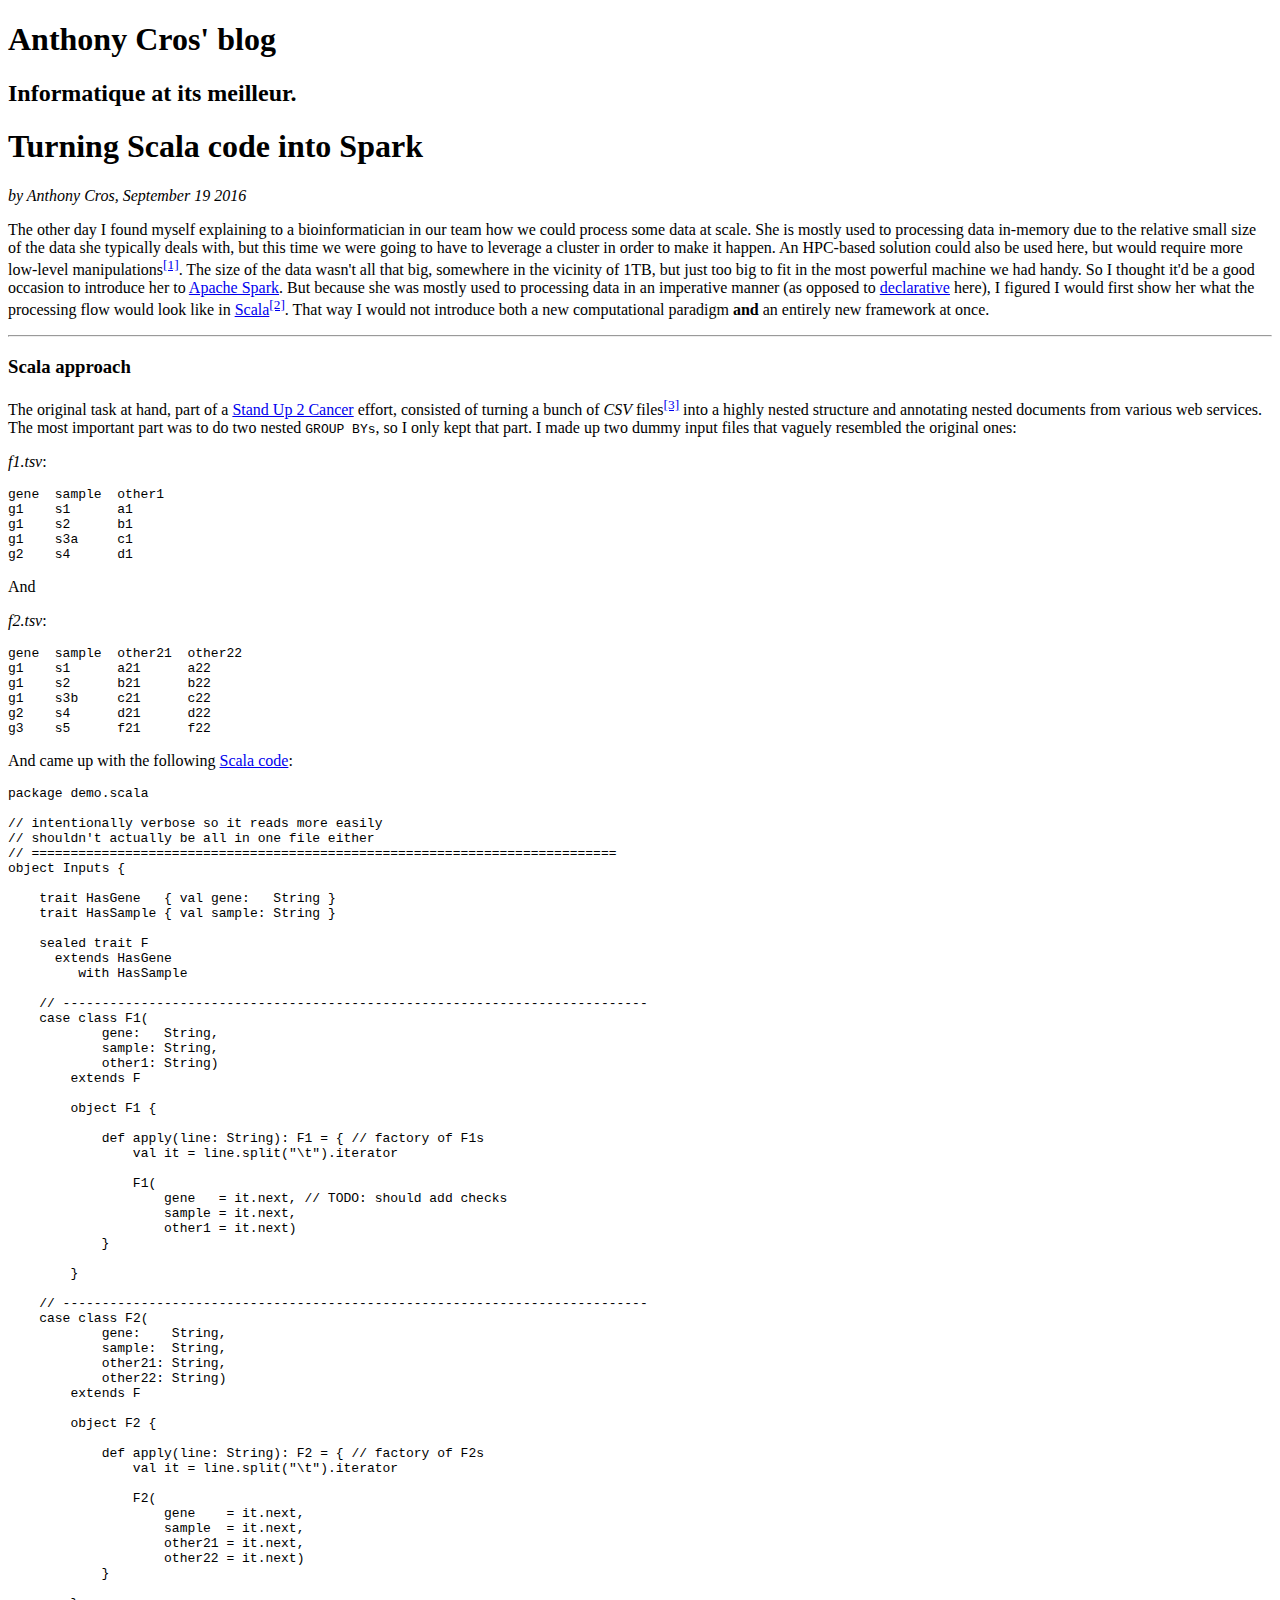
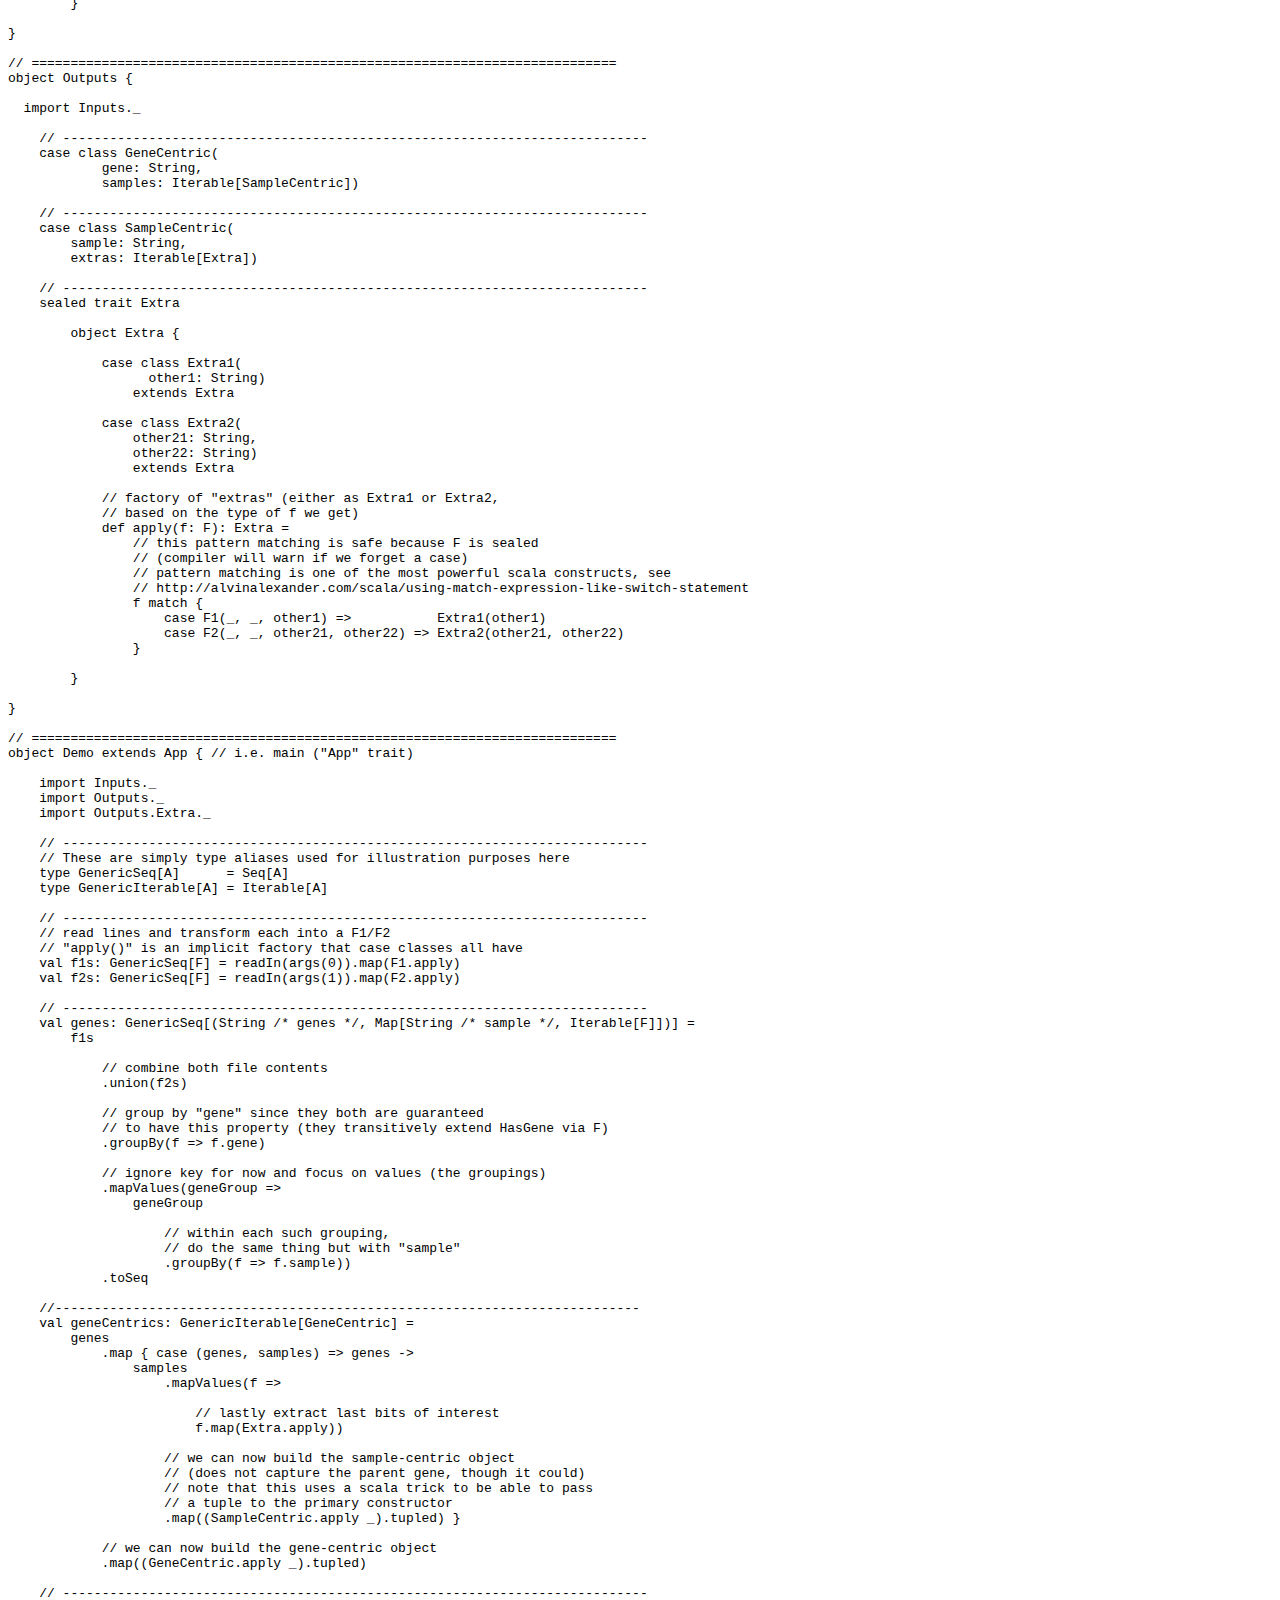
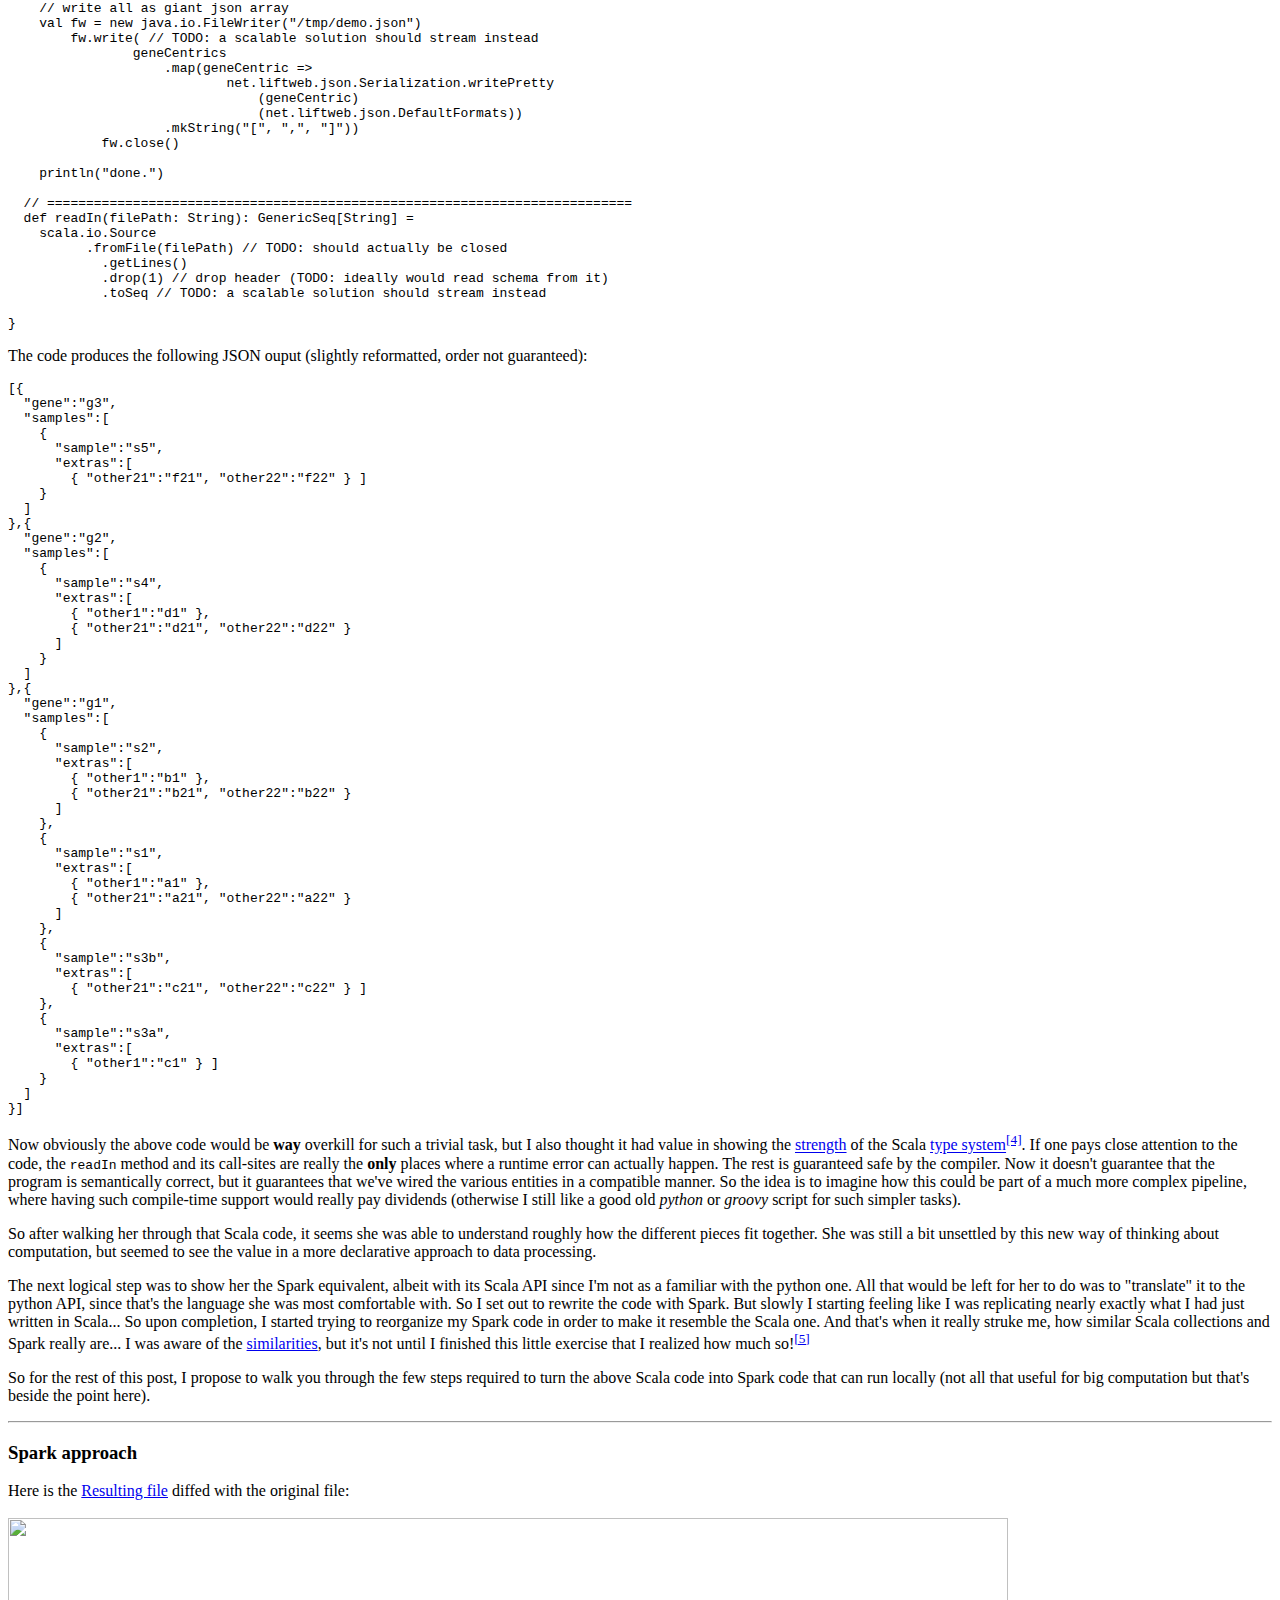
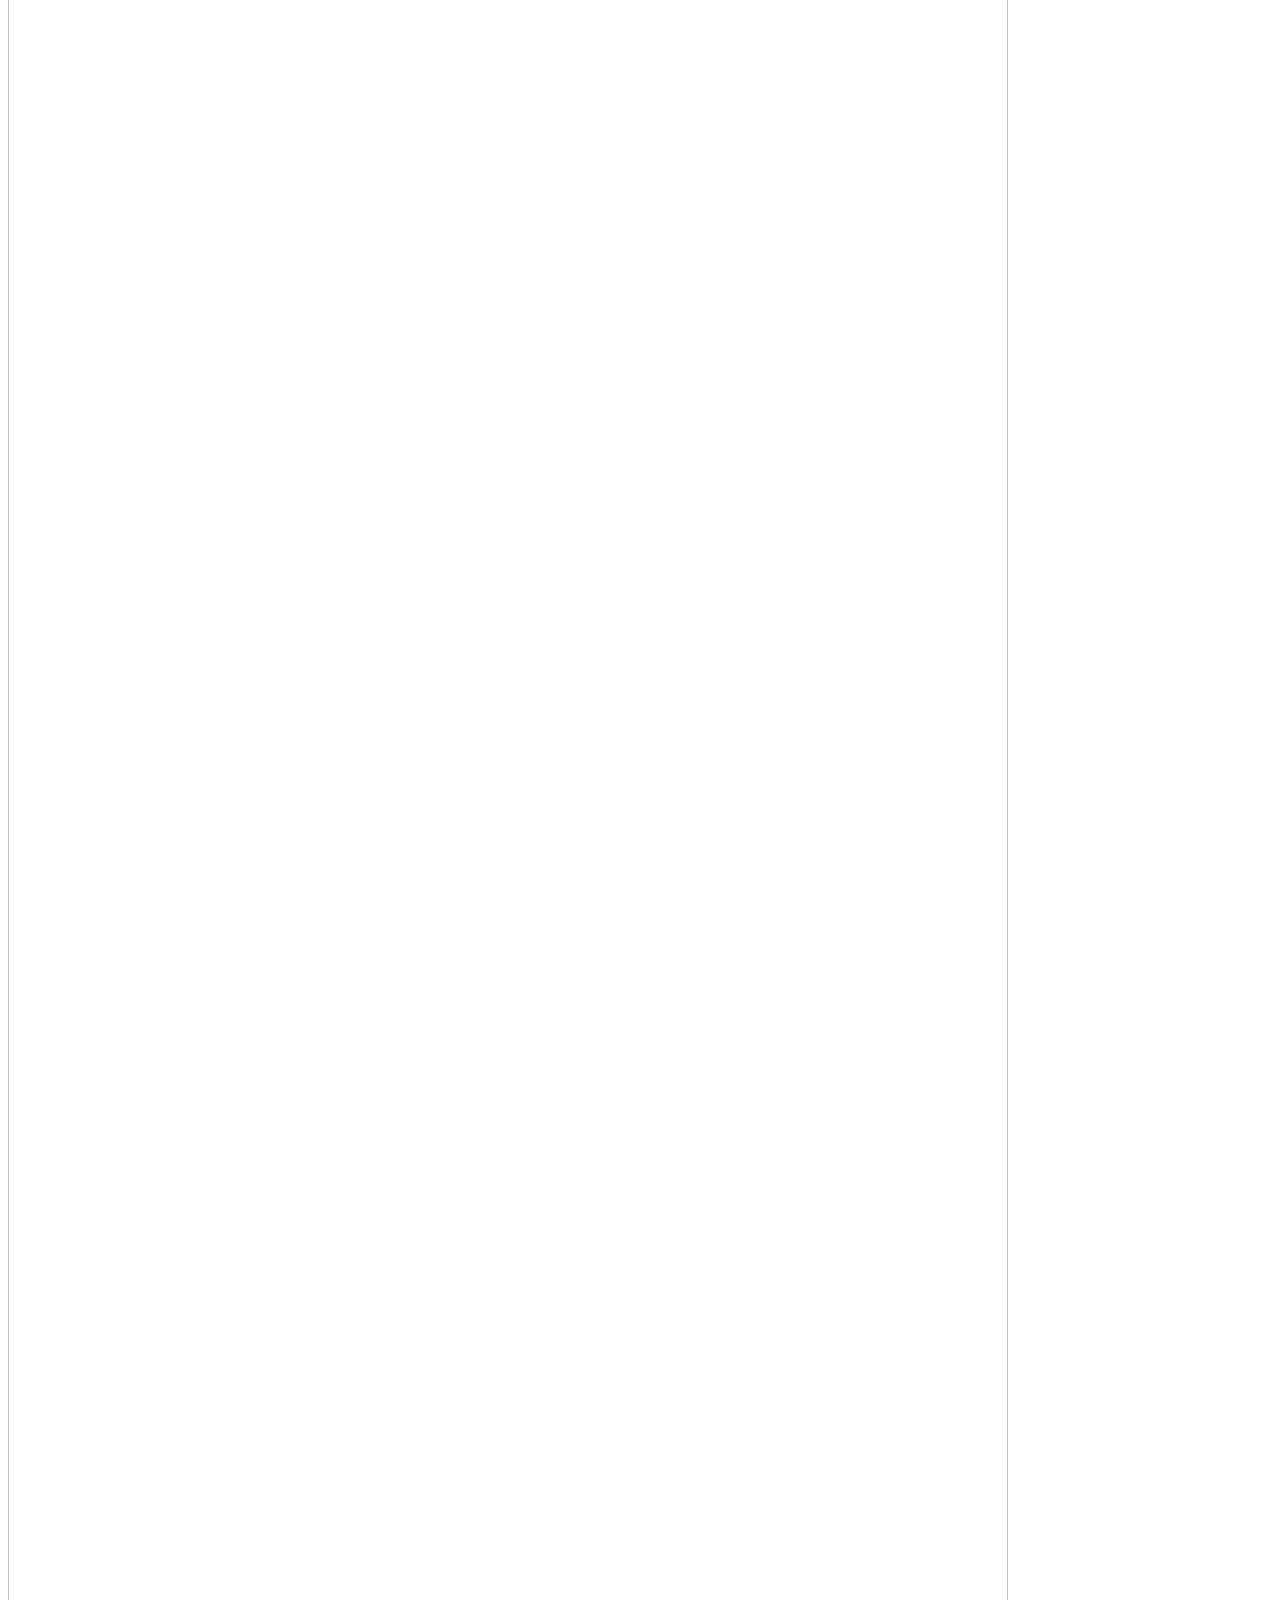
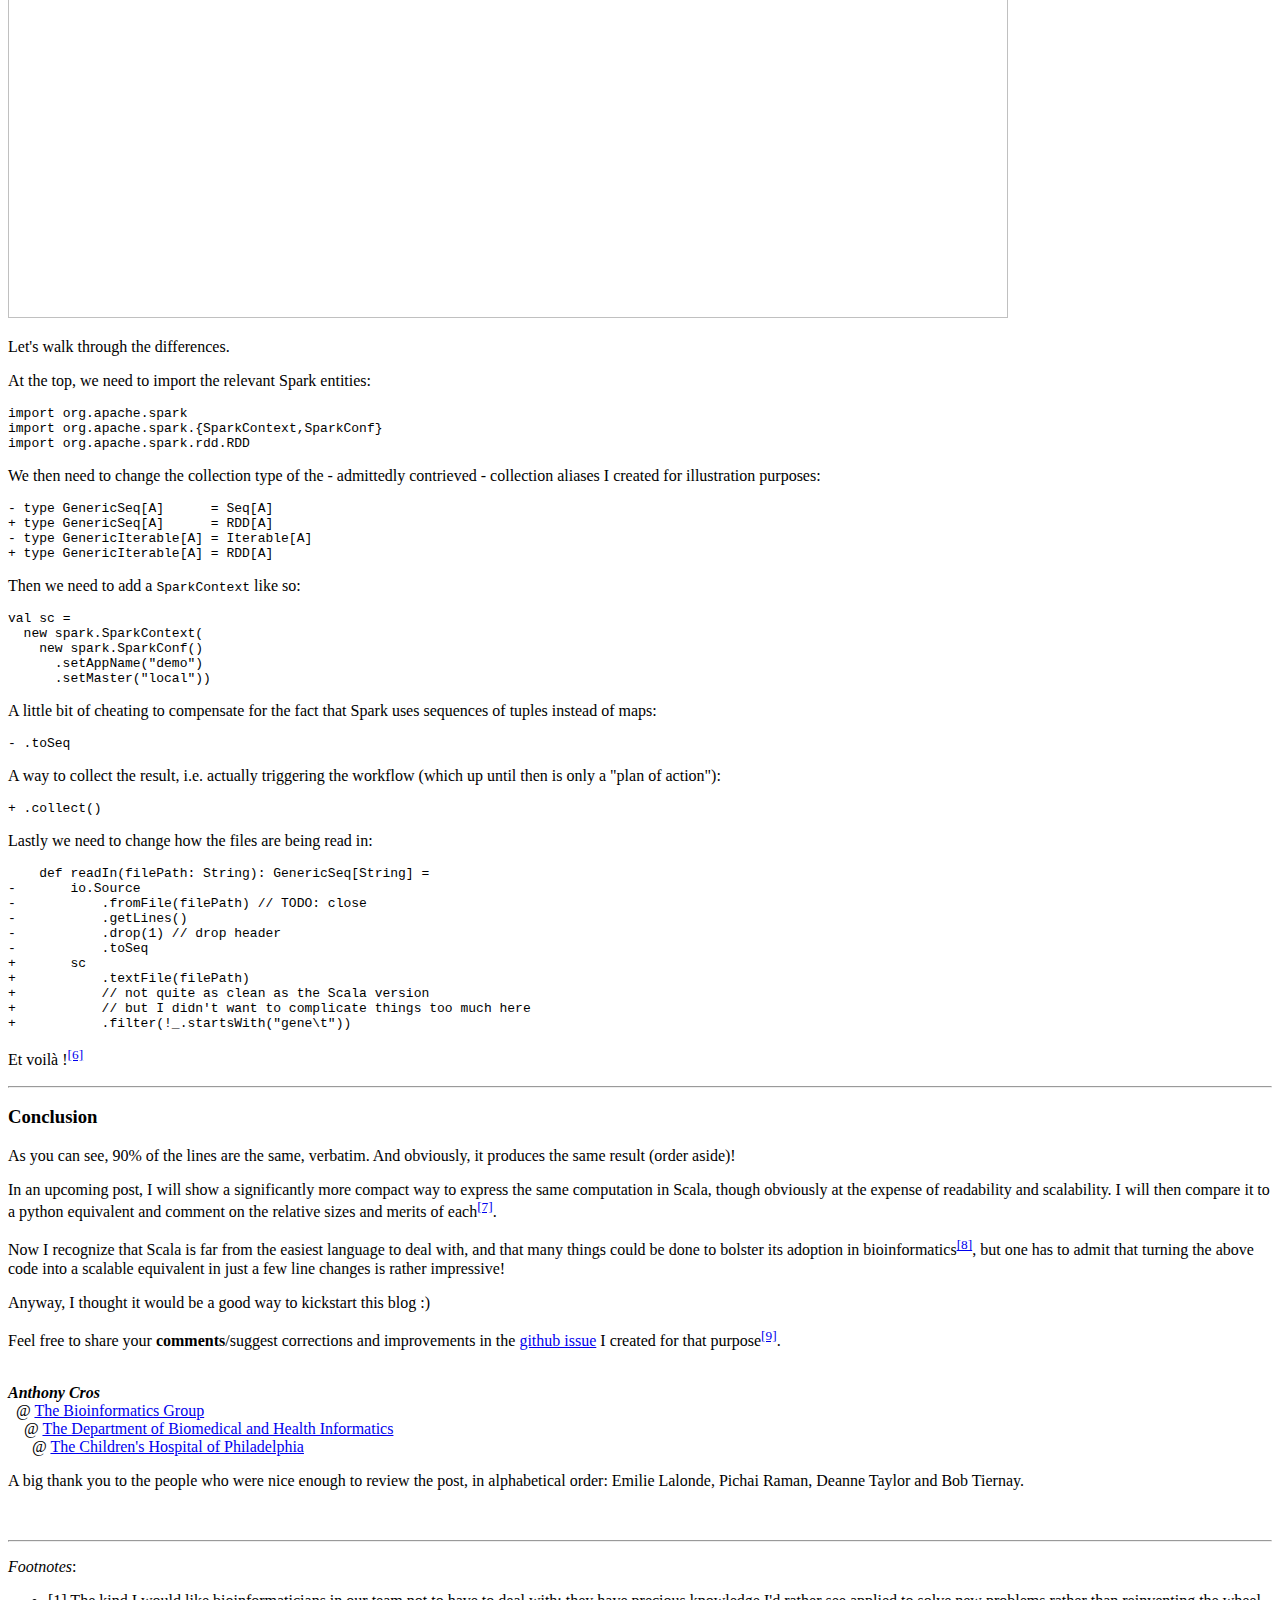
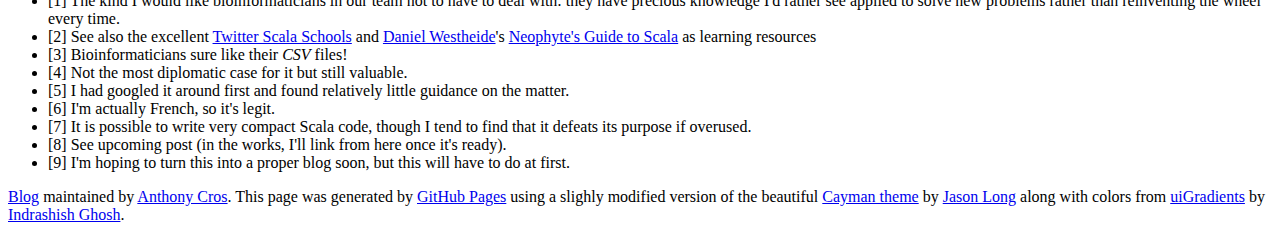
==== blog/turn-scala-into-spark/index.html @ 0e193d57 "Add files via upload" ====
<!DOCTYPE html>
<html lang="en-us">
  <head>
    <meta charset="UTF-8">
    <title>Turning Scala code into Spark by Anthony Cros</title>
    <meta name="viewport" content="width=device-width, initial-scale=1">
    <link rel="stylesheet" type="text/css" href="stylesheets/normalize.css" media="screen">
    <link href='https://fonts.googleapis.com/css?family=Open+Sans:400,700' rel='stylesheet' type='text/css'>
    <link rel="stylesheet" type="text/css" href="stylesheets/stylesheet.css" media="screen">
    <link rel="stylesheet" type="text/css" href="stylesheets/github-light.css" media="screen">
  </head>
  <body>
    <section class="page-header">
      <h1 class="project-name">Anthony Cros' blog</h1>
      <h2 class="project-tagline">Informatique at its meilleur.</h2>
    </section>

    <section class="main-content">
      <h1>
<a id="turning-scala-code-into-spark" class="anchor" href="#turning-scala-code-into-spark" aria-hidden="true"><span aria-hidden="true" class="octicon octicon-link"></span></a>Turning Scala code into Spark</h1>

<p><em>by Anthony Cros, September 19 2016</em></p>

<p>The other day I found myself explaining to a bioinformatician in our team how we could process some data at scale. She is mostly used to processing data in-memory due to the relative small size of the data she typically deals with, but this time we were going to have to leverage a cluster in order to make it happen. An HPC-based solution could also be used here, but would require more low-level manipulations<sup><a href="#hpc">[1]</a></sup>. The size of the data wasn't all that big, somewhere in the vicinity of 1TB, but just too big to fit in the most powerful machine we had handy. So I thought it'd be a good occasion to introduce her to <a href="http://spark.apache.org/">Apache Spark</a>. But because she was mostly used to processing data in an imperative manner (as opposed to <a href="http://programmers.stackexchange.com/questions/117092/whats-the-difference-between-imperative-procedural-and-structured-programming">declarative</a> here), I figured I would first show her what the processing flow would look like in <a href="http://www.scala-lang.org/">Scala</a><sup><a href="#scala-res">[2]</a></sup>. That way I would not introduce both a new computational paradigm <strong>and</strong> an entirely new framework at once.</p>

<hr>

<h3>
<a id="scala-approach" class="anchor" href="#scala-approach" aria-hidden="true"><span aria-hidden="true" class="octicon octicon-link"></span></a>Scala approach</h3>

<p>The original task at hand, part of a <a href="https://www.standup2cancer.org/">Stand Up 2 Cancer</a> effort, consisted of turning a bunch of <em>CSV</em> files<sup><a href="#csv">[3]</a></sup> into a highly nested structure and annotating nested documents from various web services. The most important part was to do two nested <code>GROUP BYs</code>, so I only kept that part. I made up two dummy input files that vaguely resembled the original ones:</p>

<p><em>f1.tsv</em>:</p>

<pre><code>gene  sample  other1
g1    s1      a1
g1    s2      b1
g1    s3a     c1
g2    s4      d1
</code></pre>

<p>And</p>

<p><em>f2.tsv</em>:</p>

<pre><code>gene  sample  other21  other22
g1    s1      a21      a22
g1    s2      b21      b22
g1    s3b     c21      c22
g2    s4      d21      d22
g3    s5      f21      f22
</code></pre>

<p>And came up with the following <a href="https://github.com/anthony-cros/anthony-cros.github.io/blob/master/blog/turn-scala-into-spark/code/Scala.scala">Scala code</a>:</p>

<div class="highlight highlight-source-scala"><pre><span class="pl-k">package</span> <span class="pl-en">demo.scala</span>

<span class="pl-c">// intentionally verbose so it reads more easily</span>
<span class="pl-c">// shouldn't actually be all in one file either</span>
<span class="pl-c">// ===========================================================================</span>
<span class="pl-k">object</span> <span class="pl-en">Inputs</span> {

    <span class="pl-k">trait</span> <span class="pl-en">HasGene</span>   { <span class="pl-k">val</span> <span class="pl-en">gene</span><span class="pl-k">:</span>   <span class="pl-k">String</span> } 
    <span class="pl-k">trait</span> <span class="pl-en">HasSample</span> { <span class="pl-k">val</span> <span class="pl-en">sample</span><span class="pl-k">:</span> <span class="pl-k">String</span> }

    <span class="pl-k">sealed</span> <span class="pl-k">trait</span> <span class="pl-en">F</span>
      <span class="pl-k">extends</span> <span class="pl-e">HasGene</span>
         <span class="pl-k">with</span> <span class="pl-e">HasSample</span>

    <span class="pl-c">// ---------------------------------------------------------------------------</span>
    <span class="pl-k">case</span> <span class="pl-k">class</span> <span class="pl-en">F1</span>(
            <span class="pl-v">gene</span>:   <span class="pl-k">String</span>,
            <span class="pl-v">sample</span>: <span class="pl-k">String</span>,
            <span class="pl-v">other1</span>: <span class="pl-k">String</span>)
        <span class="pl-k">extends</span> <span class="pl-e">F</span>

        <span class="pl-k">object</span> <span class="pl-en">F1</span> {

            <span class="pl-k">def</span> <span class="pl-en">apply</span>(<span class="pl-v">line</span>: <span class="pl-k">String</span>)<span class="pl-k">:</span> <span class="pl-en">F1</span> <span class="pl-k">=</span> { <span class="pl-c">// factory of F1s</span>
                <span class="pl-k">val</span> <span class="pl-en">it</span> <span class="pl-k">=</span> line.split(<span class="pl-s"><span class="pl-pds">"</span><span class="pl-cce">\t</span><span class="pl-pds">"</span></span>).iterator

                <span class="pl-en">F1</span>(
                    gene   <span class="pl-k">=</span> it.next, <span class="pl-c">// TODO: should add checks</span>
                    sample <span class="pl-k">=</span> it.next,
                    other1 <span class="pl-k">=</span> it.next)
            }

        }

    <span class="pl-c">// ---------------------------------------------------------------------------</span>
    <span class="pl-k">case</span> <span class="pl-k">class</span> <span class="pl-en">F2</span>(
            <span class="pl-v">gene</span>:    <span class="pl-k">String</span>,
            <span class="pl-v">sample</span>:  <span class="pl-k">String</span>,
            <span class="pl-v">other21</span>: <span class="pl-k">String</span>,
            <span class="pl-v">other22</span>: <span class="pl-k">String</span>)
        <span class="pl-k">extends</span> <span class="pl-e">F</span>

        <span class="pl-k">object</span> <span class="pl-en">F2</span> {

            <span class="pl-k">def</span> <span class="pl-en">apply</span>(<span class="pl-v">line</span>: <span class="pl-k">String</span>)<span class="pl-k">:</span> <span class="pl-en">F2</span> <span class="pl-k">=</span> { <span class="pl-c">// factory of F2s</span>
                <span class="pl-k">val</span> <span class="pl-en">it</span> <span class="pl-k">=</span> line.split(<span class="pl-s"><span class="pl-pds">"</span><span class="pl-cce">\t</span><span class="pl-pds">"</span></span>).iterator

                <span class="pl-en">F2</span>(
                    gene    <span class="pl-k">=</span> it.next,
                    sample  <span class="pl-k">=</span> it.next,
                    other21 <span class="pl-k">=</span> it.next,
                    other22 <span class="pl-k">=</span> it.next)
            }

        }

}

<span class="pl-c">// ===========================================================================</span>
<span class="pl-k">object</span> <span class="pl-en">Outputs</span> {

  <span class="pl-k">import</span> <span class="pl-v">Inputs.</span><span class="pl-v">_</span>

    <span class="pl-c">// ---------------------------------------------------------------------------</span>
    <span class="pl-k">case</span> <span class="pl-k">class</span> <span class="pl-en">GeneCentric</span>(
            <span class="pl-v">gene</span>: <span class="pl-k">String</span>,
            <span class="pl-v">samples</span>: <span class="pl-en">Iterable</span>[<span class="pl-en">SampleCentric</span>])

    <span class="pl-c">// ---------------------------------------------------------------------------</span>
    <span class="pl-k">case</span> <span class="pl-k">class</span> <span class="pl-en">SampleCentric</span>(
        <span class="pl-v">sample</span>: <span class="pl-k">String</span>,
        <span class="pl-v">extras</span>: <span class="pl-en">Iterable</span>[<span class="pl-en">Extra</span>])

    <span class="pl-c">// ---------------------------------------------------------------------------</span>
    <span class="pl-k">sealed</span> <span class="pl-k">trait</span> <span class="pl-en">Extra</span>

        <span class="pl-k">object</span> <span class="pl-en">Extra</span> {

            <span class="pl-k">case</span> <span class="pl-k">class</span> <span class="pl-en">Extra1</span>(
                  <span class="pl-v">other1</span>: <span class="pl-k">String</span>)
                <span class="pl-k">extends</span> <span class="pl-e">Extra</span>

            <span class="pl-k">case</span> <span class="pl-k">class</span> <span class="pl-en">Extra2</span>(
                <span class="pl-v">other21</span>: <span class="pl-k">String</span>,
                <span class="pl-v">other22</span>: <span class="pl-k">String</span>)
                <span class="pl-k">extends</span> <span class="pl-e">Extra</span>

            <span class="pl-c">// factory of "extras" (either as Extra1 or Extra2,</span>
            <span class="pl-c">// based on the type of f we get)</span>
            <span class="pl-k">def</span> <span class="pl-en">apply</span>(<span class="pl-v">f</span>: <span class="pl-en">F</span>)<span class="pl-k">:</span> <span class="pl-en">Extra</span> <span class="pl-k">=</span>
                <span class="pl-c">// this pattern matching is safe because F is sealed</span>
                <span class="pl-c">// (compiler will warn if we forget a case)</span>
                <span class="pl-c">// pattern matching is one of the most powerful scala constructs, see</span>
                <span class="pl-c">// http://alvinalexander.com/scala/using-match-expression-like-switch-statement</span>
                f <span class="pl-k">match</span> {               
                    <span class="pl-k">case</span> <span class="pl-en">F1</span>(_, _, other1) <span class="pl-k">=&gt;</span>           <span class="pl-en">Extra1</span>(other1)
                    <span class="pl-k">case</span> <span class="pl-en">F2</span>(_, _, other21, other22) <span class="pl-k">=&gt;</span> <span class="pl-en">Extra2</span>(other21, other22)
                }

        }

}

<span class="pl-c">// ===========================================================================</span>
<span class="pl-k">object</span> <span class="pl-en">Demo</span> <span class="pl-k">extends</span> <span class="pl-e">App</span> { <span class="pl-c">// i.e. main ("App" trait)</span>

    <span class="pl-k">import</span> <span class="pl-v">Inputs.</span><span class="pl-v">_</span>
    <span class="pl-k">import</span> <span class="pl-v">Outputs.</span><span class="pl-v">_</span>
    <span class="pl-k">import</span> <span class="pl-v">Outputs.Extra.</span><span class="pl-v">_</span>

    <span class="pl-c">// ---------------------------------------------------------------------------</span>
    <span class="pl-c">// These are simply type aliases used for illustration purposes here</span>
    <span class="pl-k">type</span> <span class="pl-en">GenericSeq</span>[<span class="pl-en">A</span>]      <span class="pl-k">=</span> <span class="pl-en">Seq</span>[<span class="pl-en">A</span>]
    <span class="pl-k">type</span> <span class="pl-en">GenericIterable</span>[<span class="pl-en">A</span>] <span class="pl-k">=</span> <span class="pl-en">Iterable</span>[<span class="pl-en">A</span>]

    <span class="pl-c">// ---------------------------------------------------------------------------</span>
    <span class="pl-c">// read lines and transform each into a F1/F2</span>
    <span class="pl-c">// "apply()" is an implicit factory that case classes all have</span>
    <span class="pl-k">val</span> <span class="pl-en">f1s</span><span class="pl-k">:</span> <span class="pl-en">GenericSeq</span>[<span class="pl-en">F</span>] <span class="pl-k">=</span> readIn(args(<span class="pl-c1">0</span>)).map(<span class="pl-en">F1</span>.apply)
    <span class="pl-k">val</span> <span class="pl-en">f2s</span><span class="pl-k">:</span> <span class="pl-en">GenericSeq</span>[<span class="pl-en">F</span>] <span class="pl-k">=</span> readIn(args(<span class="pl-c1">1</span>)).map(<span class="pl-en">F2</span>.apply)

    <span class="pl-c">// ---------------------------------------------------------------------------</span>
    <span class="pl-k">val</span> <span class="pl-en">genes</span><span class="pl-k">:</span> <span class="pl-en">GenericSeq</span>[(<span class="pl-k">String</span> <span class="pl-c">/* genes */</span>, <span class="pl-en">Map</span>[<span class="pl-k">String</span> <span class="pl-c">/* sample */</span>, <span class="pl-en">Iterable</span>[<span class="pl-en">F</span>]])] <span class="pl-k">=</span>
        f1s

            <span class="pl-c">// combine both file contents</span>
            .union(f2s)

            <span class="pl-c">// group by "gene" since they both are guaranteed</span>
            <span class="pl-c">// to have this property (they transitively extend HasGene via F)</span>
            .groupBy(f <span class="pl-k">=&gt;</span> f.gene)

            <span class="pl-c">// ignore key for now and focus on values (the groupings)</span>
            .mapValues(geneGroup <span class="pl-k">=&gt;</span>
                geneGroup

                    <span class="pl-c">// within each such grouping,</span>
                    <span class="pl-c">// do the same thing but with "sample" </span>
                    .groupBy(f <span class="pl-k">=&gt;</span> f.sample))
            .toSeq

    <span class="pl-c">//---------------------------------------------------------------------------</span>
    <span class="pl-k">val</span> <span class="pl-en">geneCentrics</span><span class="pl-k">:</span> <span class="pl-en">GenericIterable</span>[<span class="pl-en">GeneCentric</span>] <span class="pl-k">=</span>
        genes
            .map { <span class="pl-k">case</span> (genes, samples) <span class="pl-k">=&gt;</span> genes <span class="pl-k">-</span><span class="pl-k">&gt;</span>
                samples
                    .mapValues(f <span class="pl-k">=&gt;</span>

                        <span class="pl-c">// lastly extract last bits of interest</span>
                        f.map(<span class="pl-en">Extra</span>.apply))

                    <span class="pl-c">// we can now build the sample-centric object</span>
                    <span class="pl-c">// (does not capture the parent gene, though it could)</span>
                    <span class="pl-c">// note that this uses a scala trick to be able to pass</span>
                    <span class="pl-c">// a tuple to the primary constructor</span>
                    .map((<span class="pl-en">SampleCentric</span>.apply _).tupled) }

            <span class="pl-c">// we can now build the gene-centric object</span>
            .map((<span class="pl-en">GeneCentric</span>.apply _).tupled)

    <span class="pl-c">// ---------------------------------------------------------------------------</span>
    <span class="pl-c">// write all as giant json array</span>
    <span class="pl-k">val</span> <span class="pl-en">fw</span> <span class="pl-k">=</span> <span class="pl-k">new</span> <span class="pl-en">java.io.FileWriter</span>(<span class="pl-s"><span class="pl-pds">"</span>/tmp/demo.json<span class="pl-pds">"</span></span>)
        fw.write( <span class="pl-c">// TODO: a scalable solution should stream instead</span>
                geneCentrics
                    .map(geneCentric <span class="pl-k">=&gt;</span>
                            net.liftweb.json.<span class="pl-en">Serialization</span>.writePretty
                                (geneCentric)
                                (net.liftweb.json.<span class="pl-en">DefaultFormats</span>))
                    .mkString(<span class="pl-s"><span class="pl-pds">"</span>[<span class="pl-pds">"</span></span>, <span class="pl-s"><span class="pl-pds">"</span>,<span class="pl-pds">"</span></span>, <span class="pl-s"><span class="pl-pds">"</span>]<span class="pl-pds">"</span></span>))
            fw.close()

    println(<span class="pl-s"><span class="pl-pds">"</span>done.<span class="pl-pds">"</span></span>)

  <span class="pl-c">// ===========================================================================</span>
  <span class="pl-k">def</span> <span class="pl-en">readIn</span>(<span class="pl-v">filePath</span>: <span class="pl-k">String</span>)<span class="pl-k">:</span> <span class="pl-en">GenericSeq</span>[<span class="pl-k">String</span>] <span class="pl-k">=</span>
    scala.io.<span class="pl-en">Source</span>
          .fromFile(filePath) <span class="pl-c">// TODO: should actually be closed</span>
            .getLines()
            .drop(<span class="pl-c1">1</span>) <span class="pl-c">// drop header (TODO: ideally would read schema from it)</span>
            .toSeq <span class="pl-c">// TODO: a scalable solution should stream instead</span>

}</pre></div>

<p>The code produces the following JSON ouput (slightly reformatted, order not guaranteed):</p>

<div class="highlight highlight-source-json"><pre>[{
  <span class="pl-s"><span class="pl-pds">"</span>gene<span class="pl-pds">"</span></span>:<span class="pl-s"><span class="pl-pds">"</span>g3<span class="pl-pds">"</span></span>,
  <span class="pl-s"><span class="pl-pds">"</span>samples<span class="pl-pds">"</span></span>:[
    {
      <span class="pl-s"><span class="pl-pds">"</span>sample<span class="pl-pds">"</span></span>:<span class="pl-s"><span class="pl-pds">"</span>s5<span class="pl-pds">"</span></span>,
      <span class="pl-s"><span class="pl-pds">"</span>extras<span class="pl-pds">"</span></span>:[
        { <span class="pl-s"><span class="pl-pds">"</span>other21<span class="pl-pds">"</span></span>:<span class="pl-s"><span class="pl-pds">"</span>f21<span class="pl-pds">"</span></span>, <span class="pl-s"><span class="pl-pds">"</span>other22<span class="pl-pds">"</span></span>:<span class="pl-s"><span class="pl-pds">"</span>f22<span class="pl-pds">"</span></span> } ]
    }
  ]
},{
  <span class="pl-s"><span class="pl-pds">"</span>gene<span class="pl-pds">"</span></span>:<span class="pl-s"><span class="pl-pds">"</span>g2<span class="pl-pds">"</span></span>,
  <span class="pl-s"><span class="pl-pds">"</span>samples<span class="pl-pds">"</span></span>:[
    {
      <span class="pl-s"><span class="pl-pds">"</span>sample<span class="pl-pds">"</span></span>:<span class="pl-s"><span class="pl-pds">"</span>s4<span class="pl-pds">"</span></span>,
      <span class="pl-s"><span class="pl-pds">"</span>extras<span class="pl-pds">"</span></span>:[
        { <span class="pl-s"><span class="pl-pds">"</span>other1<span class="pl-pds">"</span></span>:<span class="pl-s"><span class="pl-pds">"</span>d1<span class="pl-pds">"</span></span> },
        { <span class="pl-s"><span class="pl-pds">"</span>other21<span class="pl-pds">"</span></span>:<span class="pl-s"><span class="pl-pds">"</span>d21<span class="pl-pds">"</span></span>, <span class="pl-s"><span class="pl-pds">"</span>other22<span class="pl-pds">"</span></span>:<span class="pl-s"><span class="pl-pds">"</span>d22<span class="pl-pds">"</span></span> }
      ]
    }
  ]
},{
  <span class="pl-s"><span class="pl-pds">"</span>gene<span class="pl-pds">"</span></span>:<span class="pl-s"><span class="pl-pds">"</span>g1<span class="pl-pds">"</span></span>,
  <span class="pl-s"><span class="pl-pds">"</span>samples<span class="pl-pds">"</span></span>:[
    {
      <span class="pl-s"><span class="pl-pds">"</span>sample<span class="pl-pds">"</span></span>:<span class="pl-s"><span class="pl-pds">"</span>s2<span class="pl-pds">"</span></span>,
      <span class="pl-s"><span class="pl-pds">"</span>extras<span class="pl-pds">"</span></span>:[
        { <span class="pl-s"><span class="pl-pds">"</span>other1<span class="pl-pds">"</span></span>:<span class="pl-s"><span class="pl-pds">"</span>b1<span class="pl-pds">"</span></span> },
        { <span class="pl-s"><span class="pl-pds">"</span>other21<span class="pl-pds">"</span></span>:<span class="pl-s"><span class="pl-pds">"</span>b21<span class="pl-pds">"</span></span>, <span class="pl-s"><span class="pl-pds">"</span>other22<span class="pl-pds">"</span></span>:<span class="pl-s"><span class="pl-pds">"</span>b22<span class="pl-pds">"</span></span> }
      ]
    },
    {
      <span class="pl-s"><span class="pl-pds">"</span>sample<span class="pl-pds">"</span></span>:<span class="pl-s"><span class="pl-pds">"</span>s1<span class="pl-pds">"</span></span>,
      <span class="pl-s"><span class="pl-pds">"</span>extras<span class="pl-pds">"</span></span>:[
        { <span class="pl-s"><span class="pl-pds">"</span>other1<span class="pl-pds">"</span></span>:<span class="pl-s"><span class="pl-pds">"</span>a1<span class="pl-pds">"</span></span> },
        { <span class="pl-s"><span class="pl-pds">"</span>other21<span class="pl-pds">"</span></span>:<span class="pl-s"><span class="pl-pds">"</span>a21<span class="pl-pds">"</span></span>, <span class="pl-s"><span class="pl-pds">"</span>other22<span class="pl-pds">"</span></span>:<span class="pl-s"><span class="pl-pds">"</span>a22<span class="pl-pds">"</span></span> }
      ]
    },
    {
      <span class="pl-s"><span class="pl-pds">"</span>sample<span class="pl-pds">"</span></span>:<span class="pl-s"><span class="pl-pds">"</span>s3b<span class="pl-pds">"</span></span>,
      <span class="pl-s"><span class="pl-pds">"</span>extras<span class="pl-pds">"</span></span>:[
        { <span class="pl-s"><span class="pl-pds">"</span>other21<span class="pl-pds">"</span></span>:<span class="pl-s"><span class="pl-pds">"</span>c21<span class="pl-pds">"</span></span>, <span class="pl-s"><span class="pl-pds">"</span>other22<span class="pl-pds">"</span></span>:<span class="pl-s"><span class="pl-pds">"</span>c22<span class="pl-pds">"</span></span> } ]
    },
    {
      <span class="pl-s"><span class="pl-pds">"</span>sample<span class="pl-pds">"</span></span>:<span class="pl-s"><span class="pl-pds">"</span>s3a<span class="pl-pds">"</span></span>,
      <span class="pl-s"><span class="pl-pds">"</span>extras<span class="pl-pds">"</span></span>:[
        { <span class="pl-s"><span class="pl-pds">"</span>other1<span class="pl-pds">"</span></span>:<span class="pl-s"><span class="pl-pds">"</span>c1<span class="pl-pds">"</span></span> } ]
    }
  ]
}]</pre></div>

<p>Now obviously the above code would be <strong>way</strong> overkill for such a trivial task, but I also thought it had value in showing the <a href="https://twitter.github.io/scala_school/type-basics.html">strength</a> of the Scala <a href="https://existentialtype.wordpress.com/2011/03/19/dynamic-languages-are-static-languages/">type system</a><sup><a href="#static">[4]</a></sup>. If one pays close attention to the code, the <code>readIn</code> method and its call-sites are really the <strong>only</strong> places where a runtime error can actually happen. The rest is guaranteed safe by the compiler. Now it doesn't guarantee that the program is semantically correct, but it guarantees that we've wired the various entities in a compatible manner. So the idea is to imagine how this could be part of a much more complex pipeline, where having such compile-time support would really pay dividends (otherwise I still like a good old <em>python</em> or <em>groovy</em> script for such simpler tasks).</p>

<p>So after walking her through that Scala code, it seems she was able to understand roughly how the different pieces fit together. She was still a bit unsettled by this new way of thinking about computation, but seemed to see the value in a more declarative approach to data processing.</p>

<p>The next logical step was to show her the Spark equivalent, albeit with its Scala API since I'm not as a familiar with the python one. All that would be left for her to do was to "translate" it to the python API, since that's the language she was most comfortable with. So I set out to rewrite the code with Spark. But slowly I starting feeling like I was replicating nearly exactly what I had just written in Scala... So upon completion, I started trying to reorganize my Spark code in order to make it resemble the Scala one. And that's when it really struke me, how similar Scala collections and Spark really are... I was aware of the <a href="http://www.slideshare.net/SparkSummit/spark-the-ultimate-scala-collections-by-martin-odersky">similarities</a>, but it's not until I finished this little exercise that I realized how much so!<sup><a href="#google">[5]</a></sup></p>

<p>So for the rest of this post, I propose to walk you through the few steps required to turn the above Scala code into Spark code that can run locally (not all that useful for big computation but that's beside the point here).</p>

<hr>

<h3>
<a id="spark-approach" class="anchor" href="#spark-approach" aria-hidden="true"><span aria-hidden="true" class="octicon octicon-link"></span></a>Spark approach</h3>

<p>Here is the <a href="https://github.com/anthony-cros/anthony-cros.github.io/blob/master/blog/turn-scala-into-spark/code/Spark.scala">Resulting file</a> diffed with the original file:
<br>
<br>
<img src="images/diff.png?token=AAAAxIauyaf3ZluOJcdl8_93vGtC0THUks5X4XQvwA%3D%3D" height="2000" width="1000"></p>

<p>Let's walk through the differences.</p>

<p>At the top, we need to import the relevant Spark entities:</p>

<div class="highlight highlight-source-scala"><pre><span class="pl-k">import</span> <span class="pl-v">org.apache.</span><span class="pl-v">spark</span>
<span class="pl-k">import</span> <span class="pl-v">org.apache.spark.</span>{<span class="pl-v">SparkContext</span>,<span class="pl-v">SparkConf</span>}
<span class="pl-k">import</span> <span class="pl-v">org.apache.spark.rdd.</span><span class="pl-v">RDD</span></pre></div>

<p>We then need to change the collection type of the - admittedly contrieved - collection aliases I created for illustration purposes:</p>

<div class="highlight highlight-source-diff"><pre><span class="pl-md">- type GenericSeq[A]      = Seq[A]</span>
<span class="pl-mi1">+ type GenericSeq[A]      = RDD[A]</span>
<span class="pl-md">- type GenericIterable[A] = Iterable[A]</span>
<span class="pl-mi1">+ type GenericIterable[A] = RDD[A]</span></pre></div>

<p>Then we need to add a <code>SparkContext</code> like so:</p>

<div class="highlight highlight-source-scala"><pre><span class="pl-k">val</span> <span class="pl-en">sc</span> <span class="pl-k">=</span>
  <span class="pl-k">new</span> <span class="pl-en">spark.SparkContext</span>(
    <span class="pl-k">new</span> <span class="pl-en">spark.SparkConf</span>()
      .setAppName(<span class="pl-s"><span class="pl-pds">"</span>demo<span class="pl-pds">"</span></span>)
      .setMaster(<span class="pl-s"><span class="pl-pds">"</span>local<span class="pl-pds">"</span></span>))</pre></div>

<p>A little bit of cheating to compensate for the fact that Spark uses sequences of tuples instead of maps:</p>

<div class="highlight highlight-source-diff"><pre><span class="pl-md">- .toSeq</span></pre></div>

<p>A way to collect the result, i.e. actually triggering the workflow (which up until then is only a "plan of action"):</p>

<div class="highlight highlight-source-diff"><pre><span class="pl-mi1">+ .collect()</span></pre></div>

<p>Lastly we need to change how the files are being read in:</p>

<div class="highlight highlight-source-diff"><pre>    def readIn(filePath: String): GenericSeq[String] =
<span class="pl-md">-       io.Source</span>
<span class="pl-md">-           .fromFile(filePath) // TODO: close</span>
<span class="pl-md">-           .getLines()</span>
<span class="pl-md">-           .drop(1) // drop header</span>
<span class="pl-md">-           .toSeq</span>
<span class="pl-mi1">+       sc</span>
<span class="pl-mi1">+           .textFile(filePath)</span>
<span class="pl-mi1">+           // not quite as clean as the Scala version</span>
<span class="pl-mi1">+           // but I didn't want to complicate things too much here</span>
<span class="pl-mi1">+           .filter(!_.startsWith("gene\t")) </span></pre></div>

<p>Et voilà !<sup><a href="#french">[6]</a></sup></p>

<hr>

<h3>
<a id="conclusion" class="anchor" href="#conclusion" aria-hidden="true"><span aria-hidden="true" class="octicon octicon-link"></span></a>Conclusion</h3>

<p>As you can see, 90% of the lines are the same, verbatim. And obviously, it produces the same result (order aside)!</p>

<p>In an upcoming post, I will show a significantly more compact way to express the same computation in Scala, though obviously at the expense of readability and scalability. I will then compare it to a python equivalent and comment on the relative sizes and merits of each<sup><a href="#compact">[7]</a></sup>.</p>

<p>Now I recognize that Scala is far from the easiest language to deal with, and that many things could be done to bolster its adoption in bioinformatics<sup><a href="#upcoming">[8]</a></sup>, but one has to admit that turning the above code into a scalable equivalent in just a few line changes is rather impressive!</p>

<p>Anyway, I thought it would be a good way to kickstart this blog :)</p>

<p>Feel free to share your <b>comments</b>/suggest corrections and improvements in the <a href="https://github.com/anthony-cros/anthony-cros.github.io/issues/1">github issue</a> I created for that purpose<sup><a href="#comments">[9]</a></sup>.</p>

<p><br>
<strong><em>Anthony Cros</em></strong>
<br>  @ <a href="http://dbhi.chop.edu/bioinformatics.html">The Bioinformatics Group</a>
<br>    @ <a href="http://dbhi.chop.edu/">The Department of Biomedical and Health Informatics</a>
<br>      @ <a href="http://dbhi.chop.edu/">The Children's Hospital of Philadelphia</a></p>

<p>A big thank you to the people who were nice enough to review the post, in alphabetical order: Emilie Lalonde, Pichai Raman, Deanne Taylor and Bob Tiernay.</p>

<p><br></p>

<hr>

<p><em>Footnotes</em>:</p>

<ul>
<li>
<a name="hpc"></a>[1] The kind I would like bioinformaticians in our team not to have to deal with: they have precious knowledge I'd rather see applied to solve new problems rather than reinventing the wheel every time.</li>
<li>
<a name="scala-res"></a>[2] See also the excellent <a href="https://twitter.github.io/scala_school/">Twitter Scala Schools</a> and <a href="http://danielwestheide.com/">Daniel Westheide</a>'s <a href="http://danielwestheide.com/scala/neophytes.html">Neophyte's Guide to Scala</a> as learning resources</li>
<li>
<a name="csv"></a>[3] Bioinformaticians sure like their <em>CSV</em> files!</li>
<li>
<a name="static"></a>[4] Not the most diplomatic case for it but still valuable.</li>
<li>
<a name="google"></a>[5] I had googled it around first and found relatively little guidance on the matter.</li>
<li>
<a name="french"></a>[6] I'm actually French, so it's legit.</li>
<li>
<a name="compact"></a>[7] It is possible to write very compact Scala code, though I tend to find that it defeats its purpose if overused.</li>
<li>
<a name="upcoming"></a>[8] See upcoming post (in the works, I'll link from here once it's ready).</li>
<li>
<a name="comments"></a>[9] I'm hoping to turn this into a proper blog soon, but this will have to do at first.</li>
</ul>

      <footer class="site-footer">
        <span class="site-footer-owner"><a href="https://github.research.chop.edu/DAMTEAM/sandbox">Blog</a> maintained by <a href="https://github.com/anthony-cros">Anthony Cros</a>.</span>

        <span class="site-footer-credits">This page was generated by <a href="https://pages.github.com">GitHub Pages</a> using a slighly modified version of the beautiful <a href="https://github.com/jasonlong/cayman-theme">Cayman theme</a> by <a href="https://twitter.com/jasonlong">Jason Long</a> along with colors from <a href="http://uigradients.com/">uiGradients</a> by <a href="https://twitter.com/_ighosh">Indrashish Ghosh</a>.</span>
      </footer>

    </section>

  
  </body>
</html>
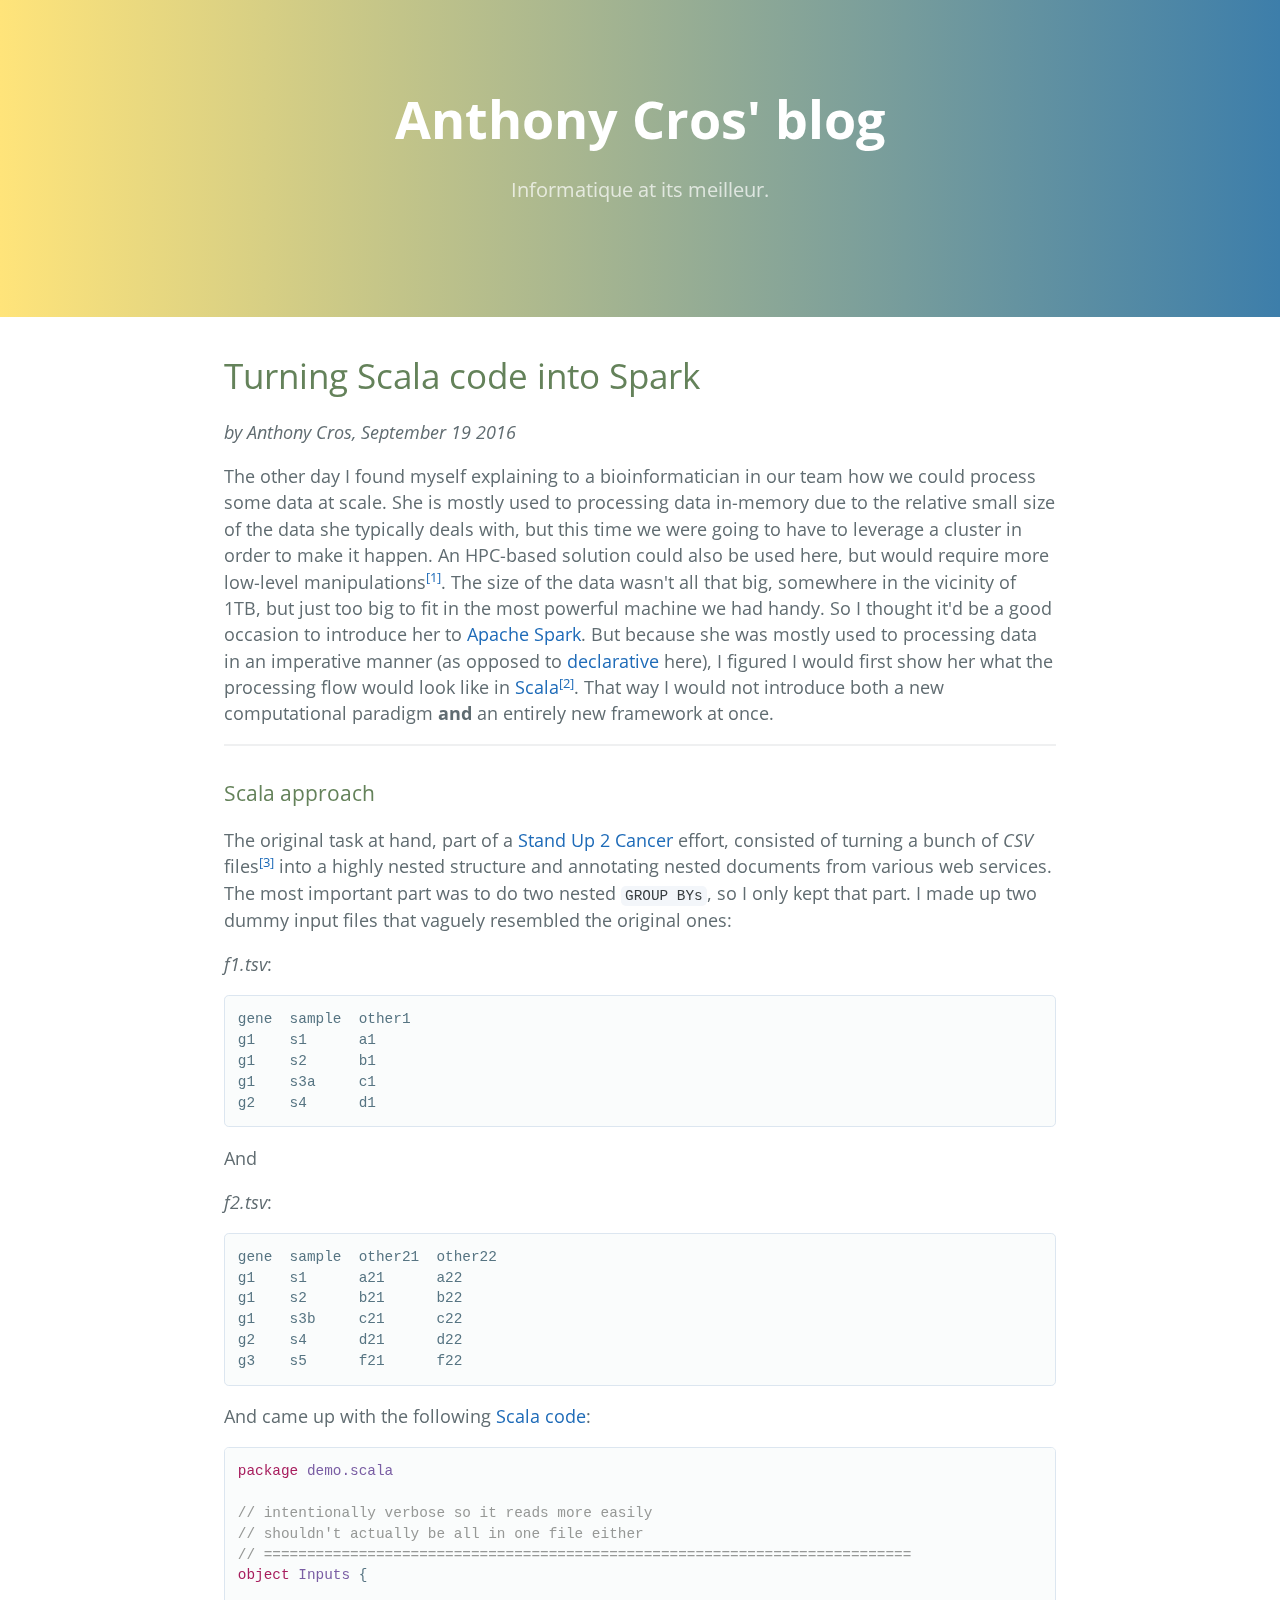
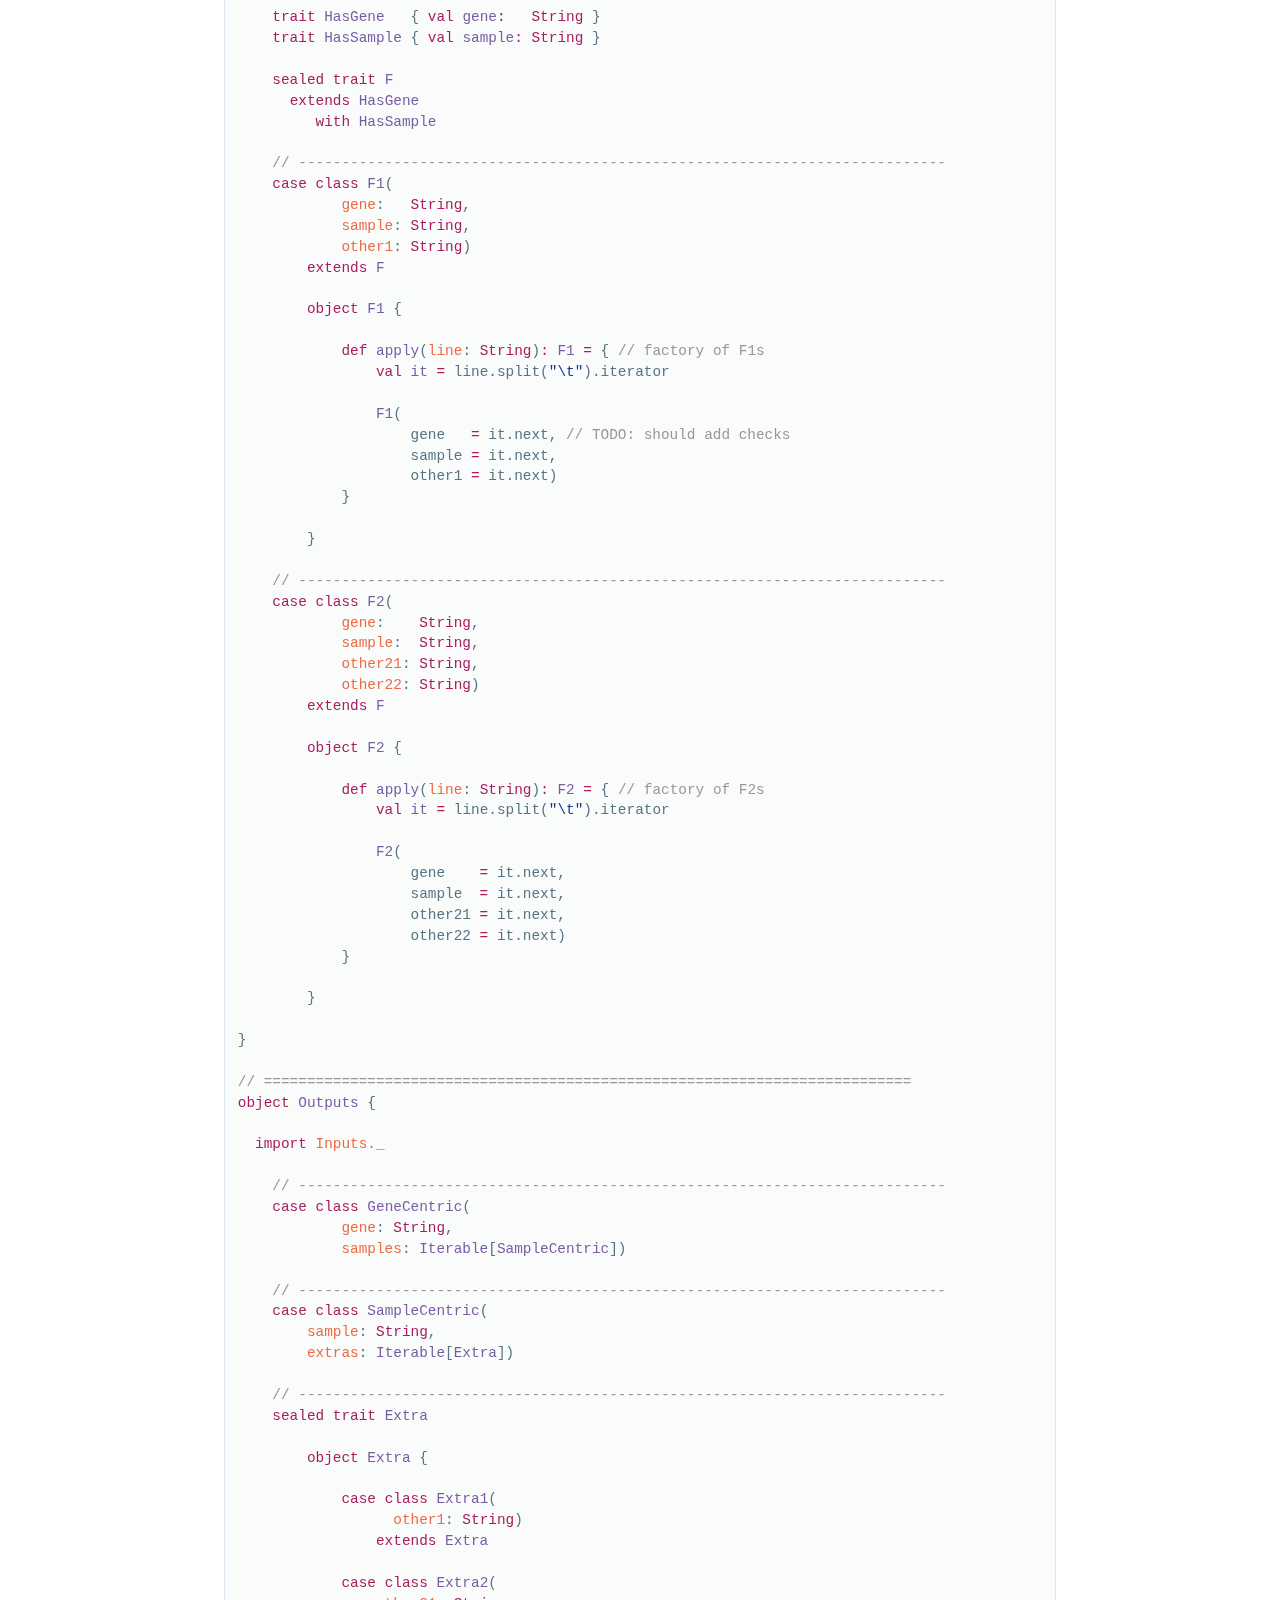
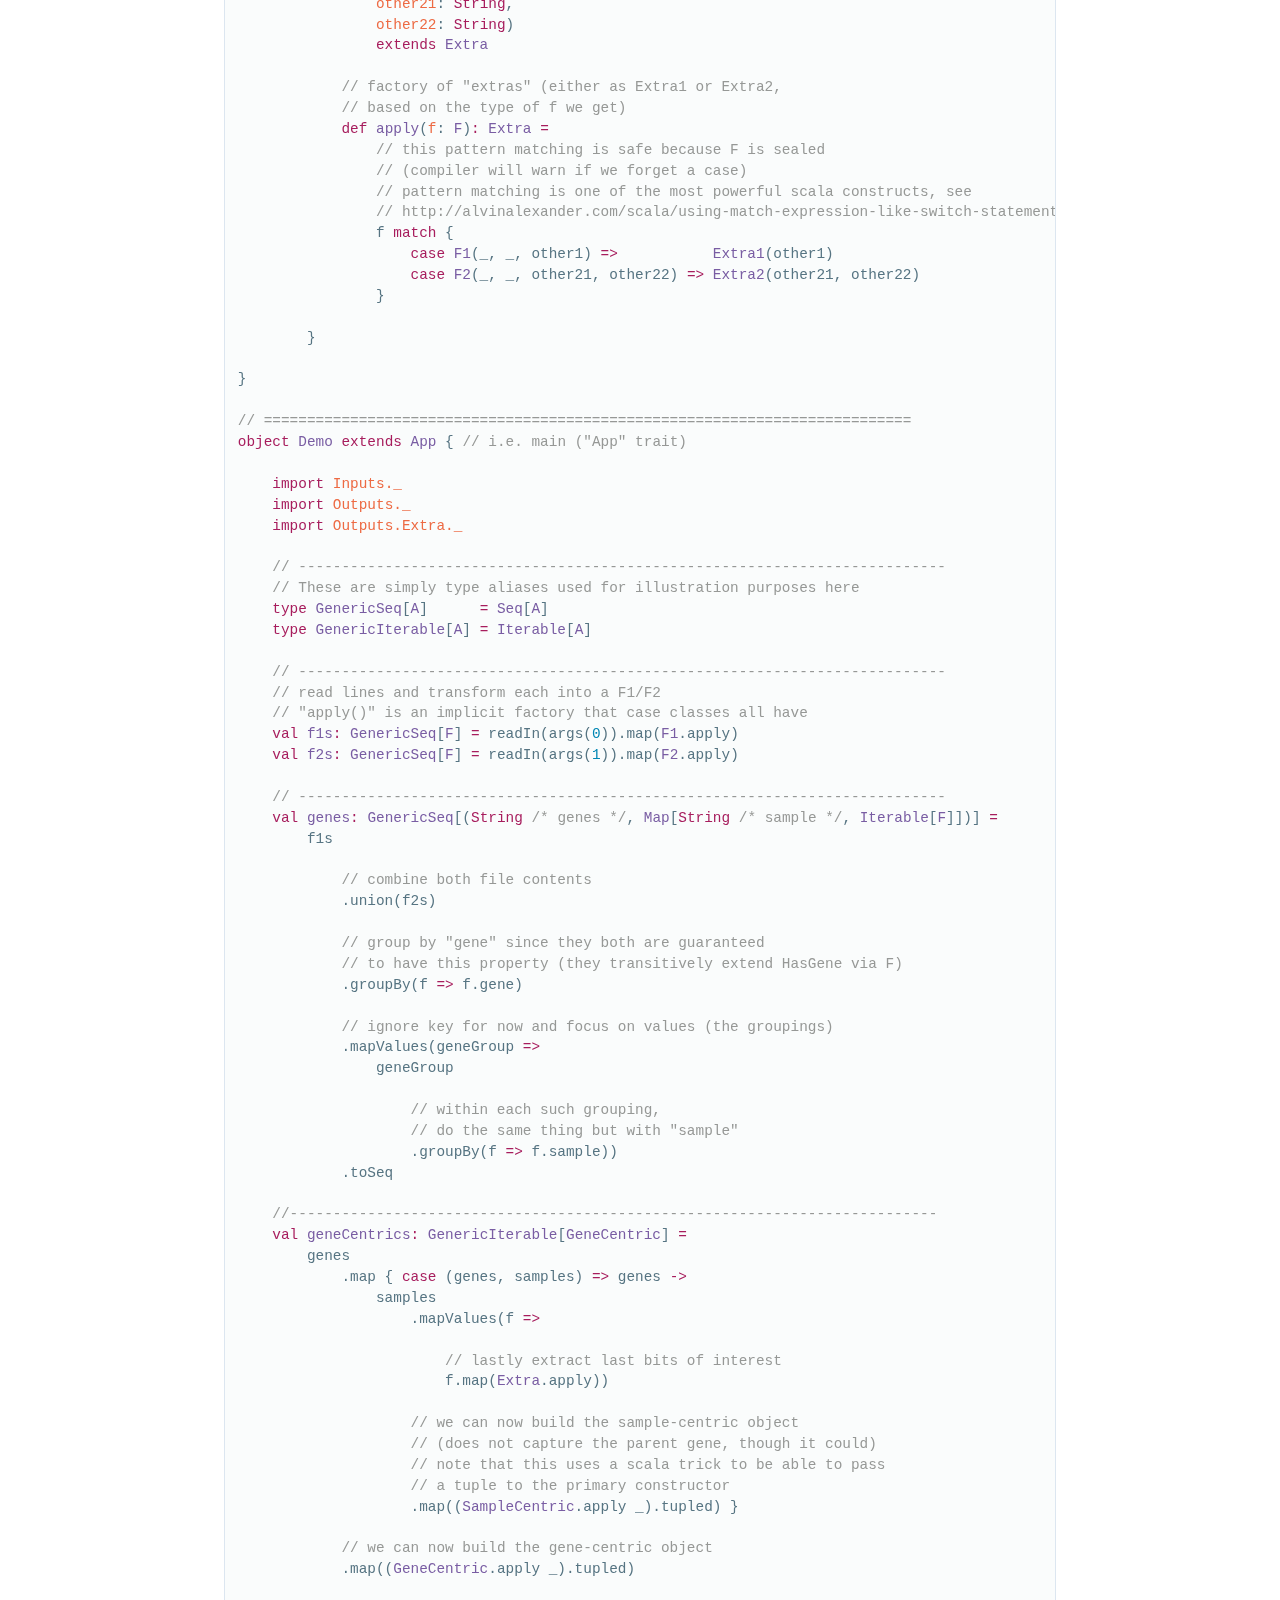
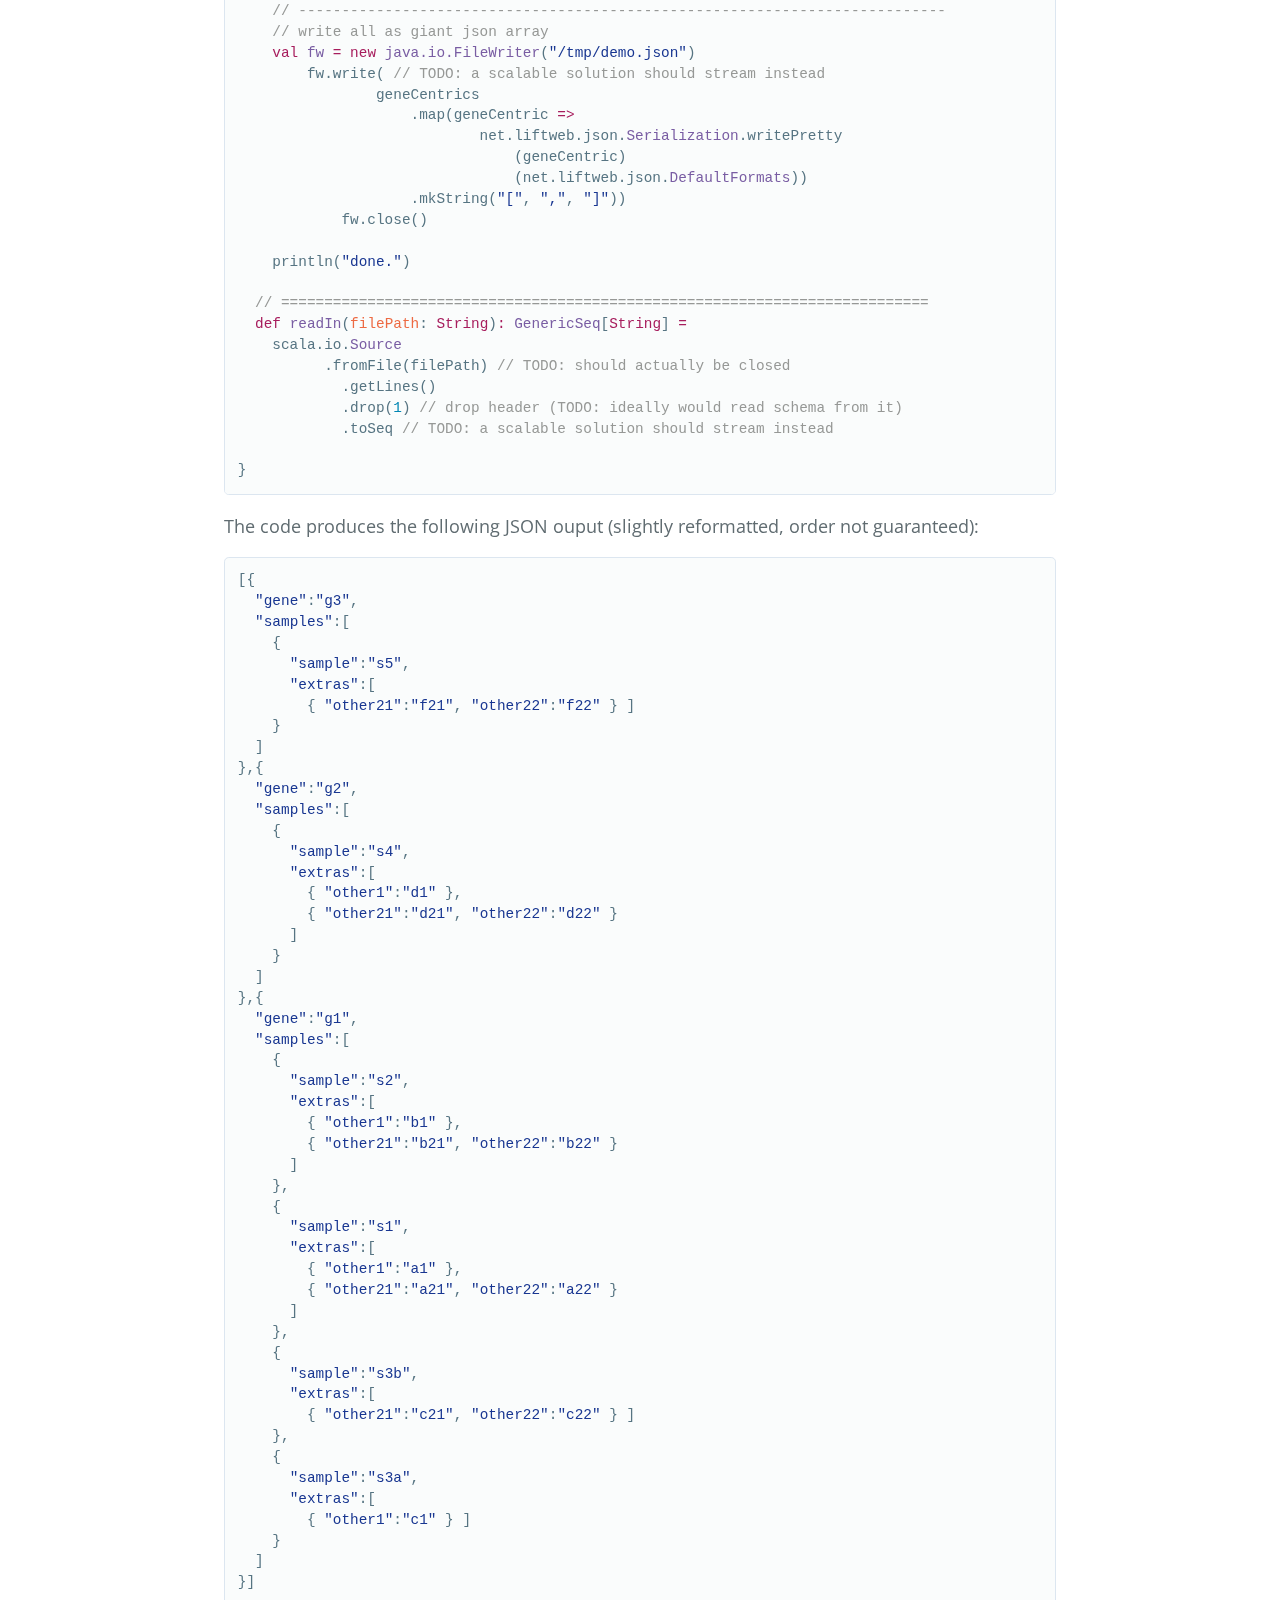
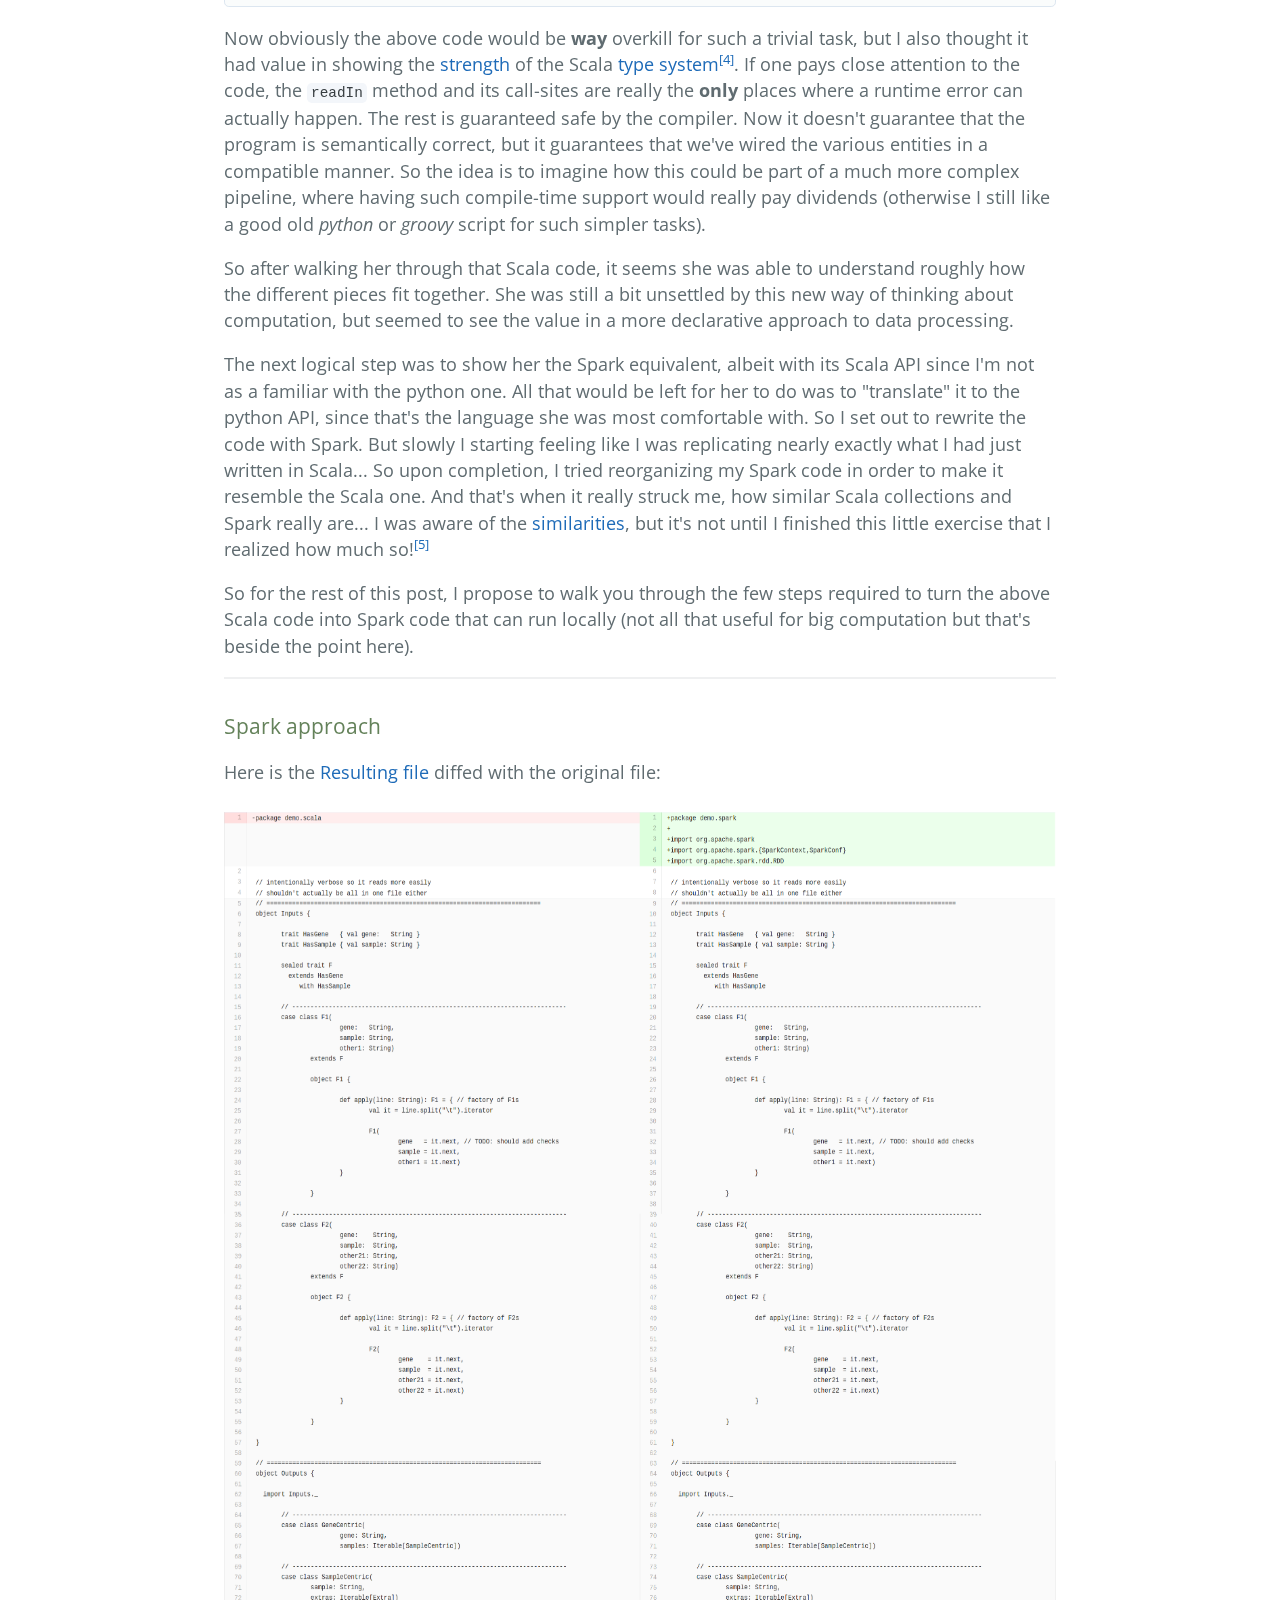
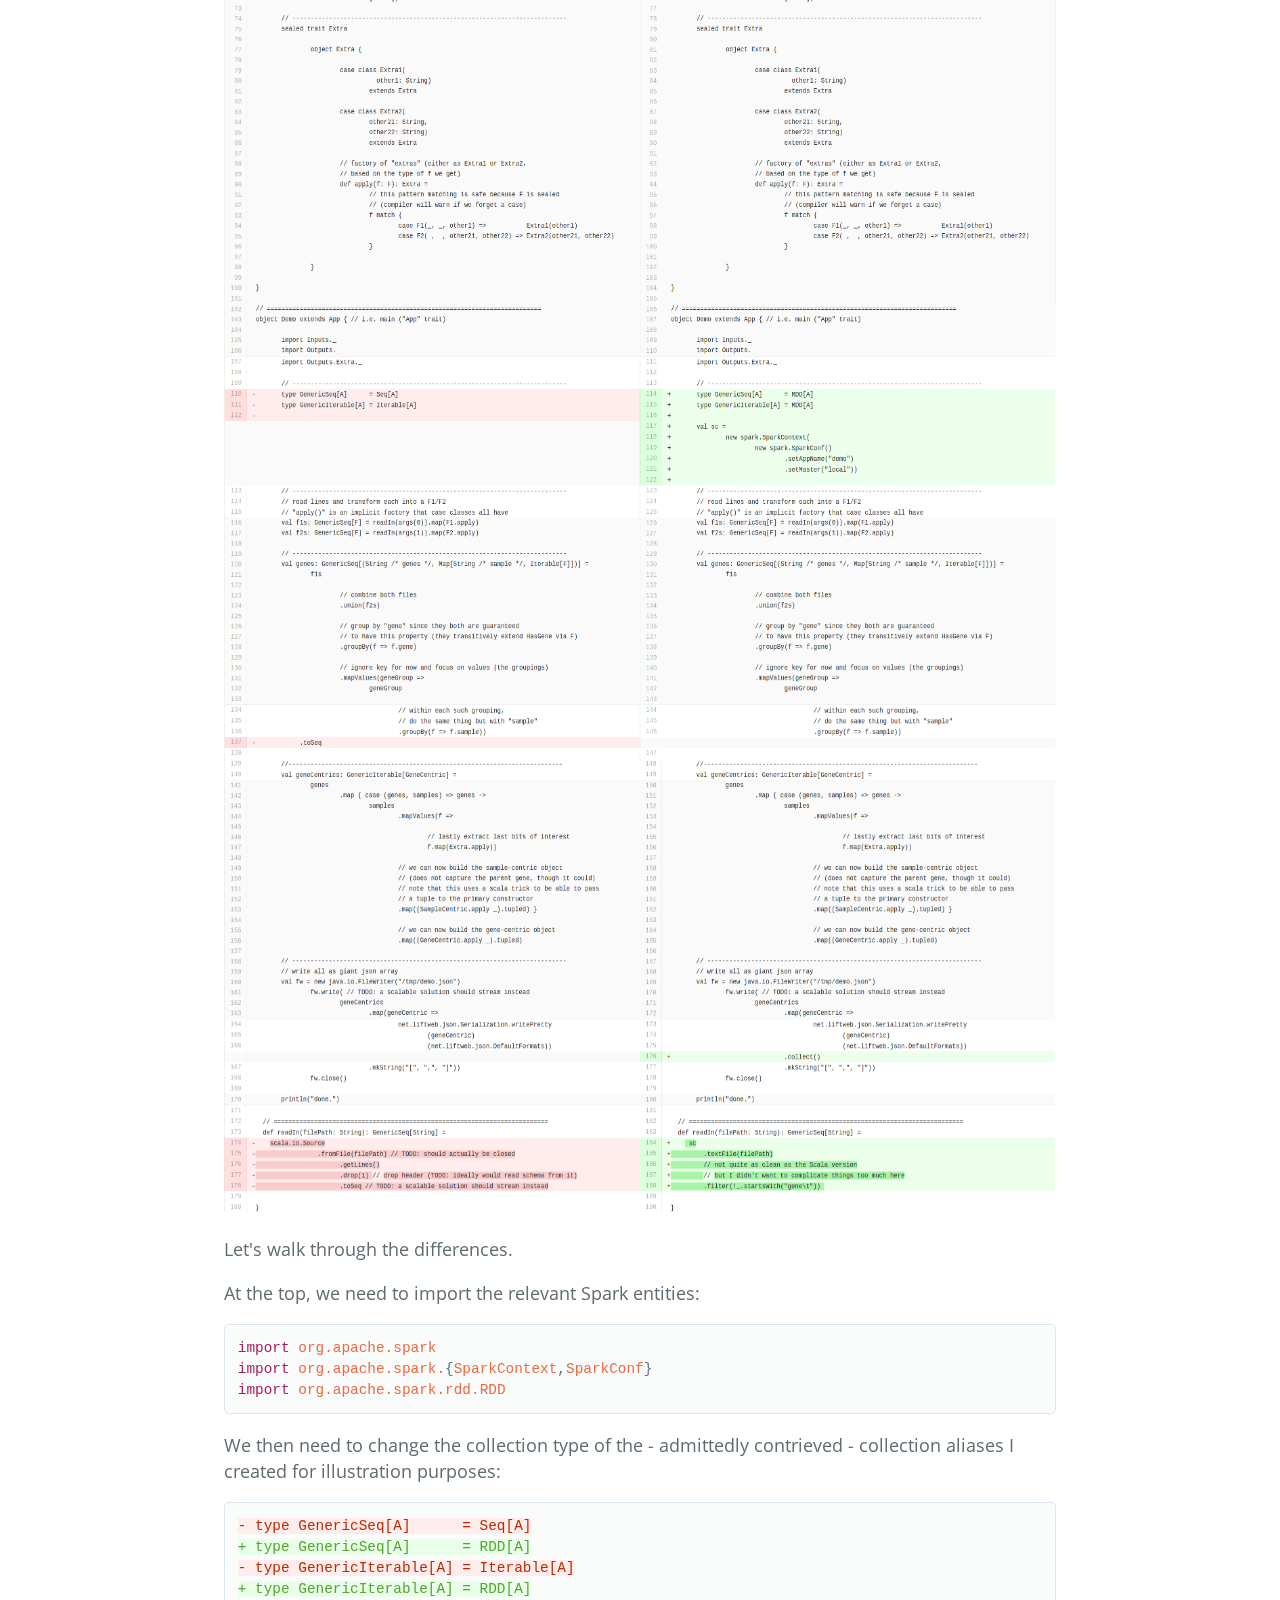
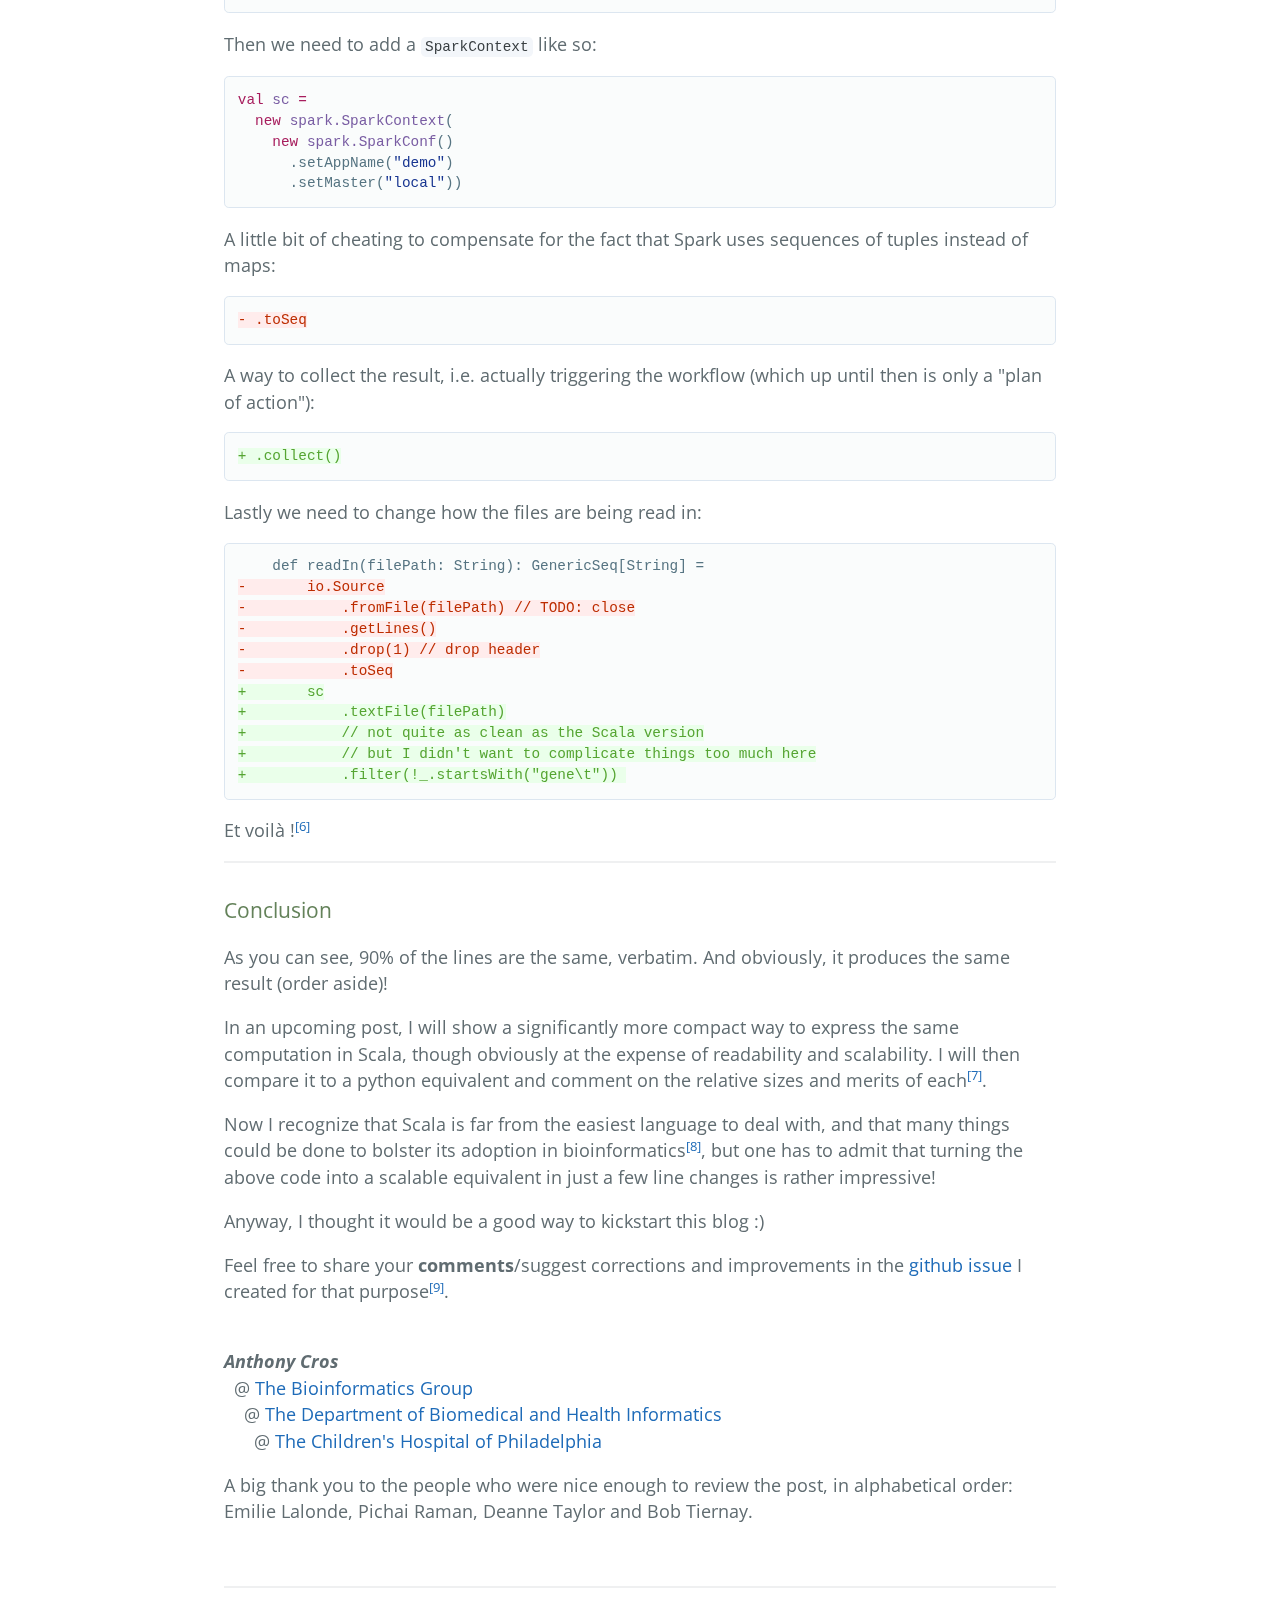
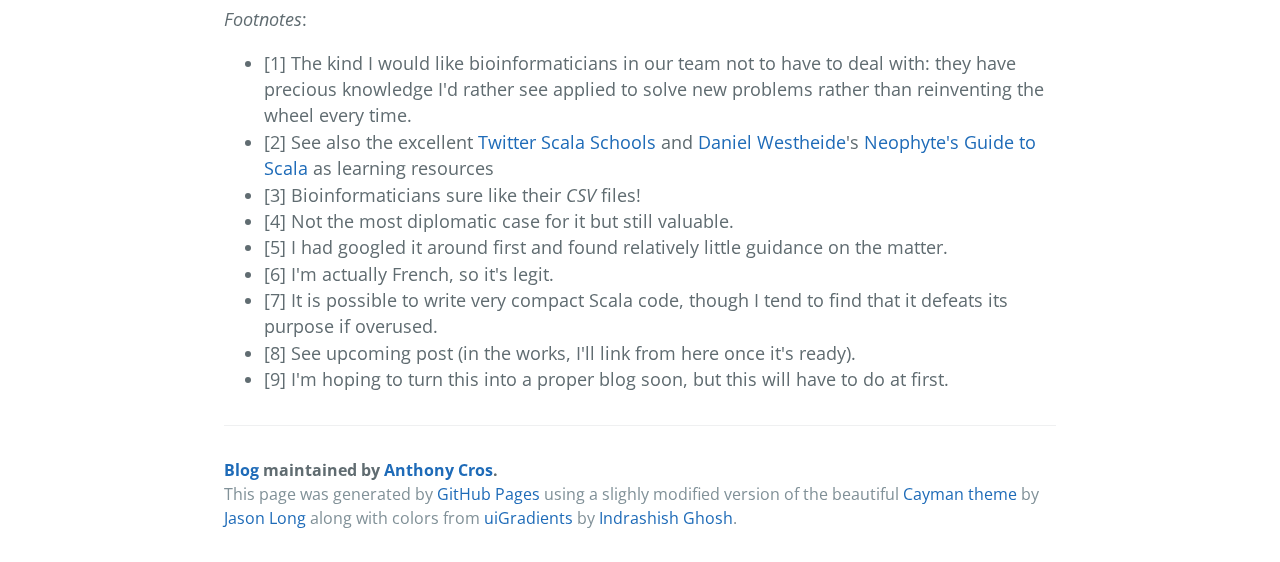
==== commit 0175da17: "Fixed typo + reworded sentence" ====
--- a/blog/turn-scala-into-spark/index.html
+++ b/blog/turn-scala-into-spark/index.html
@@ -293,7 +293,7 @@
 
 <p>So after walking her through that Scala code, it seems she was able to understand roughly how the different pieces fit together. She was still a bit unsettled by this new way of thinking about computation, but seemed to see the value in a more declarative approach to data processing.</p>
 
-<p>The next logical step was to show her the Spark equivalent, albeit with its Scala API since I'm not as a familiar with the python one. All that would be left for her to do was to "translate" it to the python API, since that's the language she was most comfortable with. So I set out to rewrite the code with Spark. But slowly I starting feeling like I was replicating nearly exactly what I had just written in Scala... So upon completion, I started trying to reorganize my Spark code in order to make it resemble the Scala one. And that's when it really struke me, how similar Scala collections and Spark really are... I was aware of the <a href="http://www.slideshare.net/SparkSummit/spark-the-ultimate-scala-collections-by-martin-odersky">similarities</a>, but it's not until I finished this little exercise that I realized how much so!<sup><a href="#google">[5]</a></sup></p>
+<p>The next logical step was to show her the Spark equivalent, albeit with its Scala API since I'm not as a familiar with the python one. All that would be left for her to do was to "translate" it to the python API, since that's the language she was most comfortable with. So I set out to rewrite the code with Spark. But slowly I starting feeling like I was replicating nearly exactly what I had just written in Scala... So upon completion, I tried reorganizing my Spark code in order to make it resemble the Scala one. And that's when it really struck me, how similar Scala collections and Spark really are... I was aware of the <a href="http://www.slideshare.net/SparkSummit/spark-the-ultimate-scala-collections-by-martin-odersky">similarities</a>, but it's not until I finished this little exercise that I realized how much so!<sup><a href="#google">[5]</a></sup></p>
 
 <p>So for the rest of this post, I propose to walk you through the few steps required to turn the above Scala code into Spark code that can run locally (not all that useful for big computation but that's beside the point here).</p>
 
--- a/blog/turn-scala-into-spark/stylesheets/stylesheet.css
+++ b/blog/turn-scala-into-spark/stylesheets/stylesheet.css
@@ -0,0 +1,246 @@
+* {
+  box-sizing: border-box; }
+
+body {
+  padding: 0;
+  margin: 0;
+  font-family: "Open Sans", "Helvetica Neue", Helvetica, Arial, sans-serif;
+  font-size: 16px;
+  line-height: 1.5;
+  color: #606c71; }
+
+a {
+  color: #1e6bb8;
+  text-decoration: none; }
+  a:hover {
+    text-decoration: underline; }
+
+.btn {
+  display: inline-block;
+  margin-bottom: 1rem;
+  color: rgba(255, 255, 255, 0.7);
+  background-color: rgba(255, 255, 255, 0.08);
+  border-color: rgba(255, 255, 255, 0.2);
+  border-style: solid;
+  border-width: 1px;
+  border-radius: 0.3rem;
+  transition: color 0.2s, background-color 0.2s, border-color 0.2s; }
+  .btn + .btn {
+    margin-left: 1rem; }
+
+.btn:hover {
+  color: rgba(255, 255, 255, 0.8);
+  text-decoration: none;
+  background-color: rgba(255, 255, 255, 0.2);
+  border-color: rgba(255, 255, 255, 0.3); }
+
+@media screen and (min-width: 64em) {
+  .btn {
+    padding: 0.75rem 1rem; } }
+
+@media screen and (min-width: 42em) and (max-width: 64em) {
+  .btn {
+    padding: 0.6rem 0.9rem;
+    font-size: 0.9rem; } }
+
+@media screen and (max-width: 42em) {
+  .btn {
+    display: block;
+    width: 100%;
+    padding: 0.75rem;
+    font-size: 0.9rem; }
+    .btn + .btn {
+      margin-top: 1rem;
+      margin-left: 0; } }
+
+.page-header {
+  color: #fff;
+  text-align: center;
+  background: #3D7EAA; /* fallback for old browsers */
+  background: -webkit-linear-gradient(to left, #3D7EAA , #FFE47A); /* Chrome 10-25, Safari 5.1-6 */
+  background: linear-gradient(to left, #3D7EAA , #FFE47A); /* W3C, IE 10+/ Edge, Firefox 16+, Chrome 26+, Opera 12+, Safari 7+ */ }
+
+@media screen and (min-width: 64em) {
+  .page-header {
+    padding: 5rem 6rem; } }
+
+@media screen and (min-width: 42em) and (max-width: 64em) {
+  .page-header {
+    padding: 3rem 4rem; } }
+
+@media screen and (max-width: 42em) {
+  .page-header {
+    padding: 2rem 1rem; } }
+
+.project-name {
+  margin-top: 0;
+  margin-bottom: 0.1rem; }
+
+@media screen and (min-width: 64em) {
+  .project-name {
+    font-size: 3.25rem; } }
+
+@media screen and (min-width: 42em) and (max-width: 64em) {
+  .project-name {
+    font-size: 2.25rem; } }
+
+@media screen and (max-width: 42em) {
+  .project-name {
+    font-size: 1.75rem; } }
+
+.project-tagline {
+  margin-bottom: 2rem;
+  font-weight: normal;
+  opacity: 0.7; }
+
+@media screen and (min-width: 64em) {
+  .project-tagline {
+    font-size: 1.25rem; } }
+
+@media screen and (min-width: 42em) and (max-width: 64em) {
+  .project-tagline {
+    font-size: 1.15rem; } }
+
+@media screen and (max-width: 42em) {
+  .project-tagline {
+    font-size: 1rem; } }
+
+.main-content :first-child {
+  margin-top: 0; }
+.main-content img {
+  max-width: 100%; }
+.main-content h1, .main-content h2, .main-content h3, .main-content h4, .main-content h5, .main-content h6 {
+  margin-top: 2rem;
+  margin-bottom: 1rem;
+  font-weight: normal;
+  color: #64825A; }
+.main-content p {
+  margin-bottom: 1em; }
+.main-content code {
+  padding: 2px 4px;
+  font-family: Consolas, "Liberation Mono", Menlo, Courier, monospace;
+  font-size: 0.9rem;
+  color: #383e41;
+  background-color: #f3f6fa;
+  border-radius: 0.3rem; }
+.main-content pre {
+  padding: 0.8rem;
+  margin-top: 0;
+  margin-bottom: 1rem;
+  font: 1rem Consolas, "Liberation Mono", Menlo, Courier, monospace;
+  color: #567482;
+  word-wrap: normal;
+  background-color: #FAFCFC;
+  border: solid 1px #dce6f0;
+  border-radius: 0.3rem; }
+  .main-content pre > code {
+    padding: 0;
+    margin: 0;
+    font-size: 0.9rem;
+    color: #567482;
+    word-break: normal;
+    white-space: pre;
+    background: transparent;
+    border: 0; }
+.main-content .highlight {
+  margin-bottom: 1rem; }
+  .main-content .highlight pre {
+    margin-bottom: 0;
+    word-break: normal; }
+.main-content .highlight pre, .main-content pre {
+  padding: 0.8rem;
+  overflow: auto;
+  font-size: 0.9rem;
+  line-height: 1.45;
+  border-radius: 0.3rem; }
+.main-content pre code, .main-content pre tt {
+  display: inline;
+  max-width: initial;
+  padding: 0;
+  margin: 0;
+  overflow: initial;
+  line-height: inherit;
+  word-wrap: normal;
+  background-color: transparent;
+  border: 0; }
+  .main-content pre code:before, .main-content pre code:after, .main-content pre tt:before, .main-content pre tt:after {
+    content: normal; }
+.main-content ul, .main-content ol {
+  margin-top: 0; }
+.main-content blockquote {
+  padding: 0 1rem;
+  margin-left: 0;
+  color: #819198;
+  border-left: 0.3rem solid #dce6f0; }
+  .main-content blockquote > :first-child {
+    margin-top: 0; }
+  .main-content blockquote > :last-child {
+    margin-bottom: 0; }
+.main-content table {
+  display: block;
+  width: 100%;
+  overflow: auto;
+  word-break: normal;
+  word-break: keep-all; }
+  .main-content table th {
+    font-weight: bold; }
+  .main-content table th, .main-content table td {
+    padding: 0.5rem 1rem;
+    border: 1px solid #e9ebec; }
+.main-content dl {
+  padding: 0; }
+  .main-content dl dt {
+    padding: 0;
+    margin-top: 1rem;
+    font-size: 1rem;
+    font-weight: bold; }
+  .main-content dl dd {
+    padding: 0;
+    margin-bottom: 1rem; }
+.main-content hr {
+  height: 2px;
+  padding: 0;
+  margin: 1rem 0;
+  background-color: #eff0f1;
+  border: 0; }
+
+@media screen and (min-width: 64em) {
+  .main-content {
+    max-width: 64rem;
+    padding: 2rem 6rem;
+    margin: 0 auto;
+    font-size: 1.1rem; } }
+
+@media screen and (min-width: 42em) and (max-width: 64em) {
+  .main-content {
+    padding: 2rem 4rem;
+    font-size: 1.1rem; } }
+
+@media screen and (max-width: 42em) {
+  .main-content {
+    padding: 2rem 1rem;
+    font-size: 1rem; } }
+
+.site-footer {
+  padding-top: 2rem;
+  margin-top: 2rem;
+  border-top: solid 1px #eff0f1; }
+
+.site-footer-owner {
+  display: block;
+  font-weight: bold; }
+
+.site-footer-credits {
+  color: #819198; }
+
+@media screen and (min-width: 64em) {
+  .site-footer {
+    font-size: 1rem; } }
+
+@media screen and (min-width: 42em) and (max-width: 64em) {
+  .site-footer {
+    font-size: 1rem; } }
+
+@media screen and (max-width: 42em) {
+  .site-footer {
+    font-size: 0.9rem; } }
--- a/blog/turn-scala-into-spark/stylesheets/github-light.css
+++ b/blog/turn-scala-into-spark/stylesheets/github-light.css
@@ -0,0 +1,116 @@
+/*
+   Copyright 2014 GitHub Inc.
+
+   Licensed under the Apache License, Version 2.0 (the "License");
+   you may not use this file except in compliance with the License.
+   You may obtain a copy of the License at
+
+       http://www.apache.org/licenses/LICENSE-2.0
+
+   Unless required by applicable law or agreed to in writing, software
+   distributed under the License is distributed on an "AS IS" BASIS,
+   WITHOUT WARRANTIES OR CONDITIONS OF ANY KIND, either express or implied.
+   See the License for the specific language governing permissions and
+   limitations under the License.
+
+*/
+
+.pl-c /* comment */ {
+  color: #969896;
+}
+
+.pl-c1      /* constant, markup.raw, meta.diff.header, meta.module-reference, meta.property-name, support, support.constant, support.variable, variable.other.constant */,
+.pl-s .pl-v /* string variable */ {
+  color: #0086b3;
+}
+
+.pl-e  /* entity */,
+.pl-en /* entity.name */ {
+  color: #795da3;
+}
+
+.pl-s .pl-s1 /* string source */,
+.pl-smi      /* storage.modifier.import, storage.modifier.package, storage.type.java, variable.other, variable.parameter.function */ {
+  color: #333;
+}
+
+.pl-ent /* entity.name.tag */ {
+  color: #63a35c;
+}
+
+.pl-k /* keyword, storage, storage.type */ {
+  color: #a71d5d;
+}
+
+.pl-pds              /* punctuation.definition.string, string.regexp.character-class */,
+.pl-s                /* string */,
+.pl-s .pl-pse .pl-s1 /* string punctuation.section.embedded source */,
+.pl-sr               /* string.regexp */,
+.pl-sr .pl-cce       /* string.regexp constant.character.escape */,
+.pl-sr .pl-sra       /* string.regexp string.regexp.arbitrary-repitition */,
+.pl-sr .pl-sre       /* string.regexp source.ruby.embedded */ {
+  color: #183691;
+}
+
+.pl-v /* variable */ {
+  color: #ed6a43;
+}
+
+.pl-id /* invalid.deprecated */ {
+  color: #b52a1d;
+}
+
+.pl-ii /* invalid.illegal */ {
+  background-color: #b52a1d;
+  color: #f8f8f8;
+}
+
+.pl-sr .pl-cce /* string.regexp constant.character.escape */ {
+  color: #63a35c;
+  font-weight: bold;
+}
+
+.pl-ml /* markup.list */ {
+  color: #693a17;
+}
+
+.pl-mh        /* markup.heading */,
+.pl-mh .pl-en /* markup.heading entity.name */,
+.pl-ms        /* meta.separator */ {
+  color: #1d3e81;
+  font-weight: bold;
+}
+
+.pl-mq /* markup.quote */ {
+  color: #008080;
+}
+
+.pl-mi /* markup.italic */ {
+  color: #333;
+  font-style: italic;
+}
+
+.pl-mb /* markup.bold */ {
+  color: #333;
+  font-weight: bold;
+}
+
+.pl-md /* markup.deleted, meta.diff.header.from-file */ {
+  background-color: #ffecec;
+  color: #bd2c00;
+}
+
+.pl-mi1 /* markup.inserted, meta.diff.header.to-file */ {
+  background-color: #eaffea;
+  color: #55a532;
+}
+
+.pl-mdr /* meta.diff.range */ {
+  color: #795da3;
+  font-weight: bold;
+}
+
+.pl-mo /* meta.output */ {
+  color: #1d3e81;
+}
+
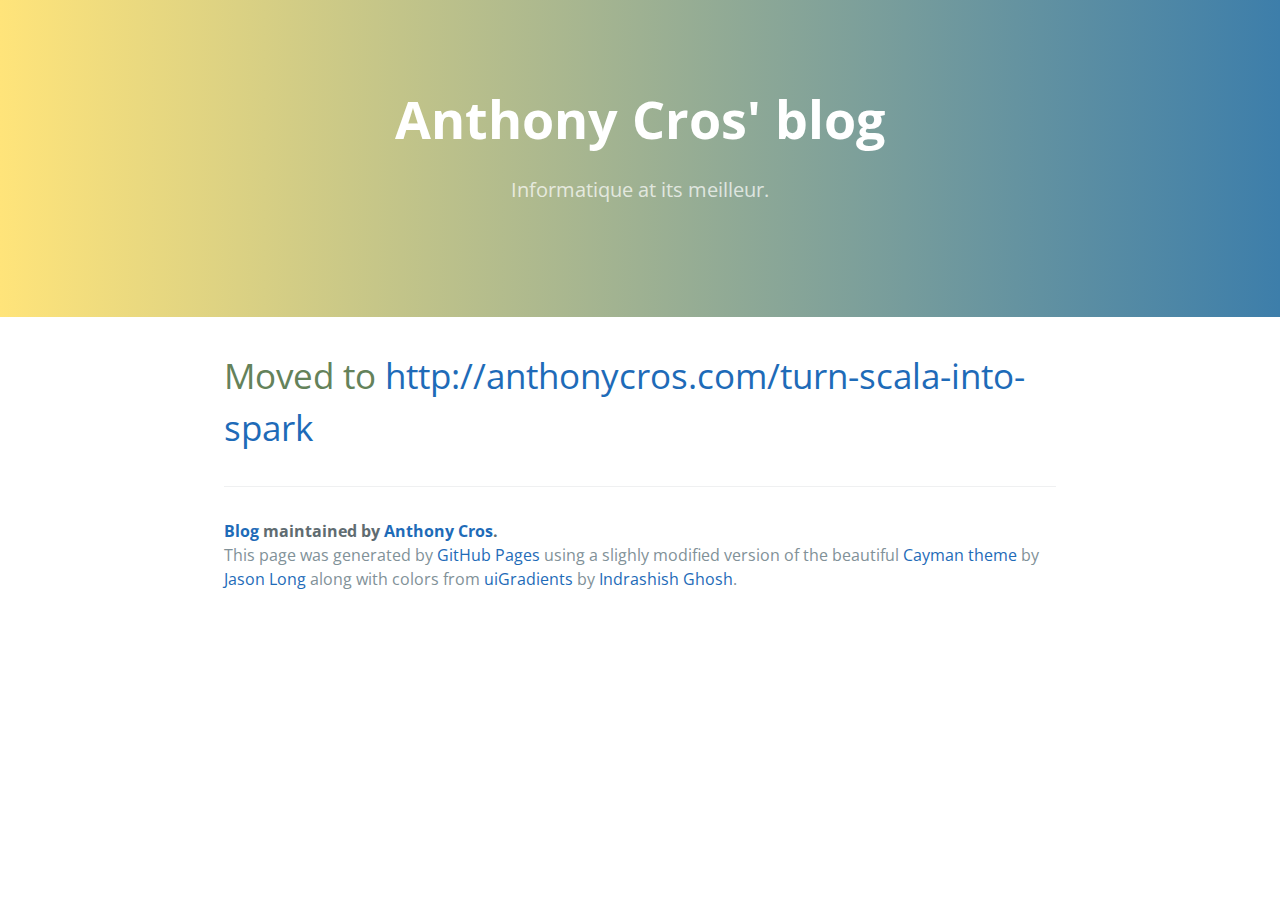
==== commit 0138201d: "Linking to canoncial site" ====
--- a/blog/turn-scala-into-spark/index.html
+++ b/blog/turn-scala-into-spark/index.html
@@ -16,394 +16,7 @@
     </section>
 
     <section class="main-content">
-      <h1>
-<a id="turning-scala-code-into-spark" class="anchor" href="#turning-scala-code-into-spark" aria-hidden="true"><span aria-hidden="true" class="octicon octicon-link"></span></a>Turning Scala code into Spark</h1>
-
-<p><em>by Anthony Cros, September 19 2016</em></p>
-
-<p>The other day I found myself explaining to a bioinformatician in our team how we could process some data at scale. She is mostly used to processing data in-memory due to the relative small size of the data she typically deals with, but this time we were going to have to leverage a cluster in order to make it happen. An HPC-based solution could also be used here, but would require more low-level manipulations<sup><a href="#hpc">[1]</a></sup>. The size of the data wasn't all that big, somewhere in the vicinity of 1TB, but just too big to fit in the most powerful machine we had handy. So I thought it'd be a good occasion to introduce her to <a href="http://spark.apache.org/">Apache Spark</a>. But because she was mostly used to processing data in an imperative manner (as opposed to <a href="http://programmers.stackexchange.com/questions/117092/whats-the-difference-between-imperative-procedural-and-structured-programming">declarative</a> here), I figured I would first show her what the processing flow would look like in <a href="http://www.scala-lang.org/">Scala</a><sup><a href="#scala-res">[2]</a></sup>. That way I would not introduce both a new computational paradigm <strong>and</strong> an entirely new framework at once.</p>
-
-<hr>
-
-<h3>
-<a id="scala-approach" class="anchor" href="#scala-approach" aria-hidden="true"><span aria-hidden="true" class="octicon octicon-link"></span></a>Scala approach</h3>
-
-<p>The original task at hand, part of a <a href="https://www.standup2cancer.org/">Stand Up 2 Cancer</a> effort, consisted of turning a bunch of <em>CSV</em> files<sup><a href="#csv">[3]</a></sup> into a highly nested structure and annotating nested documents from various web services. The most important part was to do two nested <code>GROUP BYs</code>, so I only kept that part. I made up two dummy input files that vaguely resembled the original ones:</p>
-
-<p><em>f1.tsv</em>:</p>
-
-<pre><code>gene  sample  other1
-g1    s1      a1
-g1    s2      b1
-g1    s3a     c1
-g2    s4      d1
-</code></pre>
-
-<p>And</p>
-
-<p><em>f2.tsv</em>:</p>
-
-<pre><code>gene  sample  other21  other22
-g1    s1      a21      a22
-g1    s2      b21      b22
-g1    s3b     c21      c22
-g2    s4      d21      d22
-g3    s5      f21      f22
-</code></pre>
-
-<p>And came up with the following <a href="https://github.com/anthony-cros/anthony-cros.github.io/blob/master/blog/turn-scala-into-spark/code/Scala.scala">Scala code</a>:</p>
-
-<div class="highlight highlight-source-scala"><pre><span class="pl-k">package</span> <span class="pl-en">demo.scala</span>
-
-<span class="pl-c">// intentionally verbose so it reads more easily</span>
-<span class="pl-c">// shouldn't actually be all in one file either</span>
-<span class="pl-c">// ===========================================================================</span>
-<span class="pl-k">object</span> <span class="pl-en">Inputs</span> {
-
-    <span class="pl-k">trait</span> <span class="pl-en">HasGene</span>   { <span class="pl-k">val</span> <span class="pl-en">gene</span><span class="pl-k">:</span>   <span class="pl-k">String</span> } 
-    <span class="pl-k">trait</span> <span class="pl-en">HasSample</span> { <span class="pl-k">val</span> <span class="pl-en">sample</span><span class="pl-k">:</span> <span class="pl-k">String</span> }
-
-    <span class="pl-k">sealed</span> <span class="pl-k">trait</span> <span class="pl-en">F</span>
-      <span class="pl-k">extends</span> <span class="pl-e">HasGene</span>
-         <span class="pl-k">with</span> <span class="pl-e">HasSample</span>
-
-    <span class="pl-c">// ---------------------------------------------------------------------------</span>
-    <span class="pl-k">case</span> <span class="pl-k">class</span> <span class="pl-en">F1</span>(
-            <span class="pl-v">gene</span>:   <span class="pl-k">String</span>,
-            <span class="pl-v">sample</span>: <span class="pl-k">String</span>,
-            <span class="pl-v">other1</span>: <span class="pl-k">String</span>)
-        <span class="pl-k">extends</span> <span class="pl-e">F</span>
-
-        <span class="pl-k">object</span> <span class="pl-en">F1</span> {
-
-            <span class="pl-k">def</span> <span class="pl-en">apply</span>(<span class="pl-v">line</span>: <span class="pl-k">String</span>)<span class="pl-k">:</span> <span class="pl-en">F1</span> <span class="pl-k">=</span> { <span class="pl-c">// factory of F1s</span>
-                <span class="pl-k">val</span> <span class="pl-en">it</span> <span class="pl-k">=</span> line.split(<span class="pl-s"><span class="pl-pds">"</span><span class="pl-cce">\t</span><span class="pl-pds">"</span></span>).iterator
-
-                <span class="pl-en">F1</span>(
-                    gene   <span class="pl-k">=</span> it.next, <span class="pl-c">// TODO: should add checks</span>
-                    sample <span class="pl-k">=</span> it.next,
-                    other1 <span class="pl-k">=</span> it.next)
-            }
-
-        }
-
-    <span class="pl-c">// ---------------------------------------------------------------------------</span>
-    <span class="pl-k">case</span> <span class="pl-k">class</span> <span class="pl-en">F2</span>(
-            <span class="pl-v">gene</span>:    <span class="pl-k">String</span>,
-            <span class="pl-v">sample</span>:  <span class="pl-k">String</span>,
-            <span class="pl-v">other21</span>: <span class="pl-k">String</span>,
-            <span class="pl-v">other22</span>: <span class="pl-k">String</span>)
-        <span class="pl-k">extends</span> <span class="pl-e">F</span>
-
-        <span class="pl-k">object</span> <span class="pl-en">F2</span> {
-
-            <span class="pl-k">def</span> <span class="pl-en">apply</span>(<span class="pl-v">line</span>: <span class="pl-k">String</span>)<span class="pl-k">:</span> <span class="pl-en">F2</span> <span class="pl-k">=</span> { <span class="pl-c">// factory of F2s</span>
-                <span class="pl-k">val</span> <span class="pl-en">it</span> <span class="pl-k">=</span> line.split(<span class="pl-s"><span class="pl-pds">"</span><span class="pl-cce">\t</span><span class="pl-pds">"</span></span>).iterator
-
-                <span class="pl-en">F2</span>(
-                    gene    <span class="pl-k">=</span> it.next,
-                    sample  <span class="pl-k">=</span> it.next,
-                    other21 <span class="pl-k">=</span> it.next,
-                    other22 <span class="pl-k">=</span> it.next)
-            }
-
-        }
-
-}
-
-<span class="pl-c">// ===========================================================================</span>
-<span class="pl-k">object</span> <span class="pl-en">Outputs</span> {
-
-  <span class="pl-k">import</span> <span class="pl-v">Inputs.</span><span class="pl-v">_</span>
-
-    <span class="pl-c">// ---------------------------------------------------------------------------</span>
-    <span class="pl-k">case</span> <span class="pl-k">class</span> <span class="pl-en">GeneCentric</span>(
-            <span class="pl-v">gene</span>: <span class="pl-k">String</span>,
-            <span class="pl-v">samples</span>: <span class="pl-en">Iterable</span>[<span class="pl-en">SampleCentric</span>])
-
-    <span class="pl-c">// ---------------------------------------------------------------------------</span>
-    <span class="pl-k">case</span> <span class="pl-k">class</span> <span class="pl-en">SampleCentric</span>(
-        <span class="pl-v">sample</span>: <span class="pl-k">String</span>,
-        <span class="pl-v">extras</span>: <span class="pl-en">Iterable</span>[<span class="pl-en">Extra</span>])
-
-    <span class="pl-c">// ---------------------------------------------------------------------------</span>
-    <span class="pl-k">sealed</span> <span class="pl-k">trait</span> <span class="pl-en">Extra</span>
-
-        <span class="pl-k">object</span> <span class="pl-en">Extra</span> {
-
-            <span class="pl-k">case</span> <span class="pl-k">class</span> <span class="pl-en">Extra1</span>(
-                  <span class="pl-v">other1</span>: <span class="pl-k">String</span>)
-                <span class="pl-k">extends</span> <span class="pl-e">Extra</span>
-
-            <span class="pl-k">case</span> <span class="pl-k">class</span> <span class="pl-en">Extra2</span>(
-                <span class="pl-v">other21</span>: <span class="pl-k">String</span>,
-                <span class="pl-v">other22</span>: <span class="pl-k">String</span>)
-                <span class="pl-k">extends</span> <span class="pl-e">Extra</span>
-
-            <span class="pl-c">// factory of "extras" (either as Extra1 or Extra2,</span>
-            <span class="pl-c">// based on the type of f we get)</span>
-            <span class="pl-k">def</span> <span class="pl-en">apply</span>(<span class="pl-v">f</span>: <span class="pl-en">F</span>)<span class="pl-k">:</span> <span class="pl-en">Extra</span> <span class="pl-k">=</span>
-                <span class="pl-c">// this pattern matching is safe because F is sealed</span>
-                <span class="pl-c">// (compiler will warn if we forget a case)</span>
-                <span class="pl-c">// pattern matching is one of the most powerful scala constructs, see</span>
-                <span class="pl-c">// http://alvinalexander.com/scala/using-match-expression-like-switch-statement</span>
-                f <span class="pl-k">match</span> {               
-                    <span class="pl-k">case</span> <span class="pl-en">F1</span>(_, _, other1) <span class="pl-k">=&gt;</span>           <span class="pl-en">Extra1</span>(other1)
-                    <span class="pl-k">case</span> <span class="pl-en">F2</span>(_, _, other21, other22) <span class="pl-k">=&gt;</span> <span class="pl-en">Extra2</span>(other21, other22)
-                }
-
-        }
-
-}
-
-<span class="pl-c">// ===========================================================================</span>
-<span class="pl-k">object</span> <span class="pl-en">Demo</span> <span class="pl-k">extends</span> <span class="pl-e">App</span> { <span class="pl-c">// i.e. main ("App" trait)</span>
-
-    <span class="pl-k">import</span> <span class="pl-v">Inputs.</span><span class="pl-v">_</span>
-    <span class="pl-k">import</span> <span class="pl-v">Outputs.</span><span class="pl-v">_</span>
-    <span class="pl-k">import</span> <span class="pl-v">Outputs.Extra.</span><span class="pl-v">_</span>
-
-    <span class="pl-c">// ---------------------------------------------------------------------------</span>
-    <span class="pl-c">// These are simply type aliases used for illustration purposes here</span>
-    <span class="pl-k">type</span> <span class="pl-en">GenericSeq</span>[<span class="pl-en">A</span>]      <span class="pl-k">=</span> <span class="pl-en">Seq</span>[<span class="pl-en">A</span>]
-    <span class="pl-k">type</span> <span class="pl-en">GenericIterable</span>[<span class="pl-en">A</span>] <span class="pl-k">=</span> <span class="pl-en">Iterable</span>[<span class="pl-en">A</span>]
-
-    <span class="pl-c">// ---------------------------------------------------------------------------</span>
-    <span class="pl-c">// read lines and transform each into a F1/F2</span>
-    <span class="pl-c">// "apply()" is an implicit factory that case classes all have</span>
-    <span class="pl-k">val</span> <span class="pl-en">f1s</span><span class="pl-k">:</span> <span class="pl-en">GenericSeq</span>[<span class="pl-en">F</span>] <span class="pl-k">=</span> readIn(args(<span class="pl-c1">0</span>)).map(<span class="pl-en">F1</span>.apply)
-    <span class="pl-k">val</span> <span class="pl-en">f2s</span><span class="pl-k">:</span> <span class="pl-en">GenericSeq</span>[<span class="pl-en">F</span>] <span class="pl-k">=</span> readIn(args(<span class="pl-c1">1</span>)).map(<span class="pl-en">F2</span>.apply)
-
-    <span class="pl-c">// ---------------------------------------------------------------------------</span>
-    <span class="pl-k">val</span> <span class="pl-en">genes</span><span class="pl-k">:</span> <span class="pl-en">GenericSeq</span>[(<span class="pl-k">String</span> <span class="pl-c">/* genes */</span>, <span class="pl-en">Map</span>[<span class="pl-k">String</span> <span class="pl-c">/* sample */</span>, <span class="pl-en">Iterable</span>[<span class="pl-en">F</span>]])] <span class="pl-k">=</span>
-        f1s
-
-            <span class="pl-c">// combine both file contents</span>
-            .union(f2s)
-
-            <span class="pl-c">// group by "gene" since they both are guaranteed</span>
-            <span class="pl-c">// to have this property (they transitively extend HasGene via F)</span>
-            .groupBy(f <span class="pl-k">=&gt;</span> f.gene)
-
-            <span class="pl-c">// ignore key for now and focus on values (the groupings)</span>
-            .mapValues(geneGroup <span class="pl-k">=&gt;</span>
-                geneGroup
-
-                    <span class="pl-c">// within each such grouping,</span>
-                    <span class="pl-c">// do the same thing but with "sample" </span>
-                    .groupBy(f <span class="pl-k">=&gt;</span> f.sample))
-            .toSeq
-
-    <span class="pl-c">//---------------------------------------------------------------------------</span>
-    <span class="pl-k">val</span> <span class="pl-en">geneCentrics</span><span class="pl-k">:</span> <span class="pl-en">GenericIterable</span>[<span class="pl-en">GeneCentric</span>] <span class="pl-k">=</span>
-        genes
-            .map { <span class="pl-k">case</span> (genes, samples) <span class="pl-k">=&gt;</span> genes <span class="pl-k">-</span><span class="pl-k">&gt;</span>
-                samples
-                    .mapValues(f <span class="pl-k">=&gt;</span>
-
-                        <span class="pl-c">// lastly extract last bits of interest</span>
-                        f.map(<span class="pl-en">Extra</span>.apply))
-
-                    <span class="pl-c">// we can now build the sample-centric object</span>
-                    <span class="pl-c">// (does not capture the parent gene, though it could)</span>
-                    <span class="pl-c">// note that this uses a scala trick to be able to pass</span>
-                    <span class="pl-c">// a tuple to the primary constructor</span>
-                    .map((<span class="pl-en">SampleCentric</span>.apply _).tupled) }
-
-            <span class="pl-c">// we can now build the gene-centric object</span>
-            .map((<span class="pl-en">GeneCentric</span>.apply _).tupled)
-
-    <span class="pl-c">// ---------------------------------------------------------------------------</span>
-    <span class="pl-c">// write all as giant json array</span>
-    <span class="pl-k">val</span> <span class="pl-en">fw</span> <span class="pl-k">=</span> <span class="pl-k">new</span> <span class="pl-en">java.io.FileWriter</span>(<span class="pl-s"><span class="pl-pds">"</span>/tmp/demo.json<span class="pl-pds">"</span></span>)
-        fw.write( <span class="pl-c">// TODO: a scalable solution should stream instead</span>
-                geneCentrics
-                    .map(geneCentric <span class="pl-k">=&gt;</span>
-                            net.liftweb.json.<span class="pl-en">Serialization</span>.writePretty
-                                (geneCentric)
-                                (net.liftweb.json.<span class="pl-en">DefaultFormats</span>))
-                    .mkString(<span class="pl-s"><span class="pl-pds">"</span>[<span class="pl-pds">"</span></span>, <span class="pl-s"><span class="pl-pds">"</span>,<span class="pl-pds">"</span></span>, <span class="pl-s"><span class="pl-pds">"</span>]<span class="pl-pds">"</span></span>))
-            fw.close()
-
-    println(<span class="pl-s"><span class="pl-pds">"</span>done.<span class="pl-pds">"</span></span>)
-
-  <span class="pl-c">// ===========================================================================</span>
-  <span class="pl-k">def</span> <span class="pl-en">readIn</span>(<span class="pl-v">filePath</span>: <span class="pl-k">String</span>)<span class="pl-k">:</span> <span class="pl-en">GenericSeq</span>[<span class="pl-k">String</span>] <span class="pl-k">=</span>
-    scala.io.<span class="pl-en">Source</span>
-          .fromFile(filePath) <span class="pl-c">// TODO: should actually be closed</span>
-            .getLines()
-            .drop(<span class="pl-c1">1</span>) <span class="pl-c">// drop header (TODO: ideally would read schema from it)</span>
-            .toSeq <span class="pl-c">// TODO: a scalable solution should stream instead</span>
-
-}</pre></div>
-
-<p>The code produces the following JSON ouput (slightly reformatted, order not guaranteed):</p>
-
-<div class="highlight highlight-source-json"><pre>[{
-  <span class="pl-s"><span class="pl-pds">"</span>gene<span class="pl-pds">"</span></span>:<span class="pl-s"><span class="pl-pds">"</span>g3<span class="pl-pds">"</span></span>,
-  <span class="pl-s"><span class="pl-pds">"</span>samples<span class="pl-pds">"</span></span>:[
-    {
-      <span class="pl-s"><span class="pl-pds">"</span>sample<span class="pl-pds">"</span></span>:<span class="pl-s"><span class="pl-pds">"</span>s5<span class="pl-pds">"</span></span>,
-      <span class="pl-s"><span class="pl-pds">"</span>extras<span class="pl-pds">"</span></span>:[
-        { <span class="pl-s"><span class="pl-pds">"</span>other21<span class="pl-pds">"</span></span>:<span class="pl-s"><span class="pl-pds">"</span>f21<span class="pl-pds">"</span></span>, <span class="pl-s"><span class="pl-pds">"</span>other22<span class="pl-pds">"</span></span>:<span class="pl-s"><span class="pl-pds">"</span>f22<span class="pl-pds">"</span></span> } ]
-    }
-  ]
-},{
-  <span class="pl-s"><span class="pl-pds">"</span>gene<span class="pl-pds">"</span></span>:<span class="pl-s"><span class="pl-pds">"</span>g2<span class="pl-pds">"</span></span>,
-  <span class="pl-s"><span class="pl-pds">"</span>samples<span class="pl-pds">"</span></span>:[
-    {
-      <span class="pl-s"><span class="pl-pds">"</span>sample<span class="pl-pds">"</span></span>:<span class="pl-s"><span class="pl-pds">"</span>s4<span class="pl-pds">"</span></span>,
-      <span class="pl-s"><span class="pl-pds">"</span>extras<span class="pl-pds">"</span></span>:[
-        { <span class="pl-s"><span class="pl-pds">"</span>other1<span class="pl-pds">"</span></span>:<span class="pl-s"><span class="pl-pds">"</span>d1<span class="pl-pds">"</span></span> },
-        { <span class="pl-s"><span class="pl-pds">"</span>other21<span class="pl-pds">"</span></span>:<span class="pl-s"><span class="pl-pds">"</span>d21<span class="pl-pds">"</span></span>, <span class="pl-s"><span class="pl-pds">"</span>other22<span class="pl-pds">"</span></span>:<span class="pl-s"><span class="pl-pds">"</span>d22<span class="pl-pds">"</span></span> }
-      ]
-    }
-  ]
-},{
-  <span class="pl-s"><span class="pl-pds">"</span>gene<span class="pl-pds">"</span></span>:<span class="pl-s"><span class="pl-pds">"</span>g1<span class="pl-pds">"</span></span>,
-  <span class="pl-s"><span class="pl-pds">"</span>samples<span class="pl-pds">"</span></span>:[
-    {
-      <span class="pl-s"><span class="pl-pds">"</span>sample<span class="pl-pds">"</span></span>:<span class="pl-s"><span class="pl-pds">"</span>s2<span class="pl-pds">"</span></span>,
-      <span class="pl-s"><span class="pl-pds">"</span>extras<span class="pl-pds">"</span></span>:[
-        { <span class="pl-s"><span class="pl-pds">"</span>other1<span class="pl-pds">"</span></span>:<span class="pl-s"><span class="pl-pds">"</span>b1<span class="pl-pds">"</span></span> },
-        { <span class="pl-s"><span class="pl-pds">"</span>other21<span class="pl-pds">"</span></span>:<span class="pl-s"><span class="pl-pds">"</span>b21<span class="pl-pds">"</span></span>, <span class="pl-s"><span class="pl-pds">"</span>other22<span class="pl-pds">"</span></span>:<span class="pl-s"><span class="pl-pds">"</span>b22<span class="pl-pds">"</span></span> }
-      ]
-    },
-    {
-      <span class="pl-s"><span class="pl-pds">"</span>sample<span class="pl-pds">"</span></span>:<span class="pl-s"><span class="pl-pds">"</span>s1<span class="pl-pds">"</span></span>,
-      <span class="pl-s"><span class="pl-pds">"</span>extras<span class="pl-pds">"</span></span>:[
-        { <span class="pl-s"><span class="pl-pds">"</span>other1<span class="pl-pds">"</span></span>:<span class="pl-s"><span class="pl-pds">"</span>a1<span class="pl-pds">"</span></span> },
-        { <span class="pl-s"><span class="pl-pds">"</span>other21<span class="pl-pds">"</span></span>:<span class="pl-s"><span class="pl-pds">"</span>a21<span class="pl-pds">"</span></span>, <span class="pl-s"><span class="pl-pds">"</span>other22<span class="pl-pds">"</span></span>:<span class="pl-s"><span class="pl-pds">"</span>a22<span class="pl-pds">"</span></span> }
-      ]
-    },
-    {
-      <span class="pl-s"><span class="pl-pds">"</span>sample<span class="pl-pds">"</span></span>:<span class="pl-s"><span class="pl-pds">"</span>s3b<span class="pl-pds">"</span></span>,
-      <span class="pl-s"><span class="pl-pds">"</span>extras<span class="pl-pds">"</span></span>:[
-        { <span class="pl-s"><span class="pl-pds">"</span>other21<span class="pl-pds">"</span></span>:<span class="pl-s"><span class="pl-pds">"</span>c21<span class="pl-pds">"</span></span>, <span class="pl-s"><span class="pl-pds">"</span>other22<span class="pl-pds">"</span></span>:<span class="pl-s"><span class="pl-pds">"</span>c22<span class="pl-pds">"</span></span> } ]
-    },
-    {
-      <span class="pl-s"><span class="pl-pds">"</span>sample<span class="pl-pds">"</span></span>:<span class="pl-s"><span class="pl-pds">"</span>s3a<span class="pl-pds">"</span></span>,
-      <span class="pl-s"><span class="pl-pds">"</span>extras<span class="pl-pds">"</span></span>:[
-        { <span class="pl-s"><span class="pl-pds">"</span>other1<span class="pl-pds">"</span></span>:<span class="pl-s"><span class="pl-pds">"</span>c1<span class="pl-pds">"</span></span> } ]
-    }
-  ]
-}]</pre></div>
-
-<p>Now obviously the above code would be <strong>way</strong> overkill for such a trivial task, but I also thought it had value in showing the <a href="https://twitter.github.io/scala_school/type-basics.html">strength</a> of the Scala <a href="https://existentialtype.wordpress.com/2011/03/19/dynamic-languages-are-static-languages/">type system</a><sup><a href="#static">[4]</a></sup>. If one pays close attention to the code, the <code>readIn</code> method and its call-sites are really the <strong>only</strong> places where a runtime error can actually happen. The rest is guaranteed safe by the compiler. Now it doesn't guarantee that the program is semantically correct, but it guarantees that we've wired the various entities in a compatible manner. So the idea is to imagine how this could be part of a much more complex pipeline, where having such compile-time support would really pay dividends (otherwise I still like a good old <em>python</em> or <em>groovy</em> script for such simpler tasks).</p>
-
-<p>So after walking her through that Scala code, it seems she was able to understand roughly how the different pieces fit together. She was still a bit unsettled by this new way of thinking about computation, but seemed to see the value in a more declarative approach to data processing.</p>
-
-<p>The next logical step was to show her the Spark equivalent, albeit with its Scala API since I'm not as a familiar with the python one. All that would be left for her to do was to "translate" it to the python API, since that's the language she was most comfortable with. So I set out to rewrite the code with Spark. But slowly I starting feeling like I was replicating nearly exactly what I had just written in Scala... So upon completion, I tried reorganizing my Spark code in order to make it resemble the Scala one. And that's when it really struck me, how similar Scala collections and Spark really are... I was aware of the <a href="http://www.slideshare.net/SparkSummit/spark-the-ultimate-scala-collections-by-martin-odersky">similarities</a>, but it's not until I finished this little exercise that I realized how much so!<sup><a href="#google">[5]</a></sup></p>
-
-<p>So for the rest of this post, I propose to walk you through the few steps required to turn the above Scala code into Spark code that can run locally (not all that useful for big computation but that's beside the point here).</p>
-
-<hr>
-
-<h3>
-<a id="spark-approach" class="anchor" href="#spark-approach" aria-hidden="true"><span aria-hidden="true" class="octicon octicon-link"></span></a>Spark approach</h3>
-
-<p>Here is the <a href="https://github.com/anthony-cros/anthony-cros.github.io/blob/master/blog/turn-scala-into-spark/code/Spark.scala">Resulting file</a> diffed with the original file:
-<br>
-<br>
-<img src="images/diff.png?token=AAAAxIauyaf3ZluOJcdl8_93vGtC0THUks5X4XQvwA%3D%3D" height="2000" width="1000"></p>
-
-<p>Let's walk through the differences.</p>
-
-<p>At the top, we need to import the relevant Spark entities:</p>
-
-<div class="highlight highlight-source-scala"><pre><span class="pl-k">import</span> <span class="pl-v">org.apache.</span><span class="pl-v">spark</span>
-<span class="pl-k">import</span> <span class="pl-v">org.apache.spark.</span>{<span class="pl-v">SparkContext</span>,<span class="pl-v">SparkConf</span>}
-<span class="pl-k">import</span> <span class="pl-v">org.apache.spark.rdd.</span><span class="pl-v">RDD</span></pre></div>
-
-<p>We then need to change the collection type of the - admittedly contrieved - collection aliases I created for illustration purposes:</p>
-
-<div class="highlight highlight-source-diff"><pre><span class="pl-md">- type GenericSeq[A]      = Seq[A]</span>
-<span class="pl-mi1">+ type GenericSeq[A]      = RDD[A]</span>
-<span class="pl-md">- type GenericIterable[A] = Iterable[A]</span>
-<span class="pl-mi1">+ type GenericIterable[A] = RDD[A]</span></pre></div>
-
-<p>Then we need to add a <code>SparkContext</code> like so:</p>
-
-<div class="highlight highlight-source-scala"><pre><span class="pl-k">val</span> <span class="pl-en">sc</span> <span class="pl-k">=</span>
-  <span class="pl-k">new</span> <span class="pl-en">spark.SparkContext</span>(
-    <span class="pl-k">new</span> <span class="pl-en">spark.SparkConf</span>()
-      .setAppName(<span class="pl-s"><span class="pl-pds">"</span>demo<span class="pl-pds">"</span></span>)
-      .setMaster(<span class="pl-s"><span class="pl-pds">"</span>local<span class="pl-pds">"</span></span>))</pre></div>
-
-<p>A little bit of cheating to compensate for the fact that Spark uses sequences of tuples instead of maps:</p>
-
-<div class="highlight highlight-source-diff"><pre><span class="pl-md">- .toSeq</span></pre></div>
-
-<p>A way to collect the result, i.e. actually triggering the workflow (which up until then is only a "plan of action"):</p>
-
-<div class="highlight highlight-source-diff"><pre><span class="pl-mi1">+ .collect()</span></pre></div>
-
-<p>Lastly we need to change how the files are being read in:</p>
-
-<div class="highlight highlight-source-diff"><pre>    def readIn(filePath: String): GenericSeq[String] =
-<span class="pl-md">-       io.Source</span>
-<span class="pl-md">-           .fromFile(filePath) // TODO: close</span>
-<span class="pl-md">-           .getLines()</span>
-<span class="pl-md">-           .drop(1) // drop header</span>
-<span class="pl-md">-           .toSeq</span>
-<span class="pl-mi1">+       sc</span>
-<span class="pl-mi1">+           .textFile(filePath)</span>
-<span class="pl-mi1">+           // not quite as clean as the Scala version</span>
-<span class="pl-mi1">+           // but I didn't want to complicate things too much here</span>
-<span class="pl-mi1">+           .filter(!_.startsWith("gene\t")) </span></pre></div>
-
-<p>Et voilà !<sup><a href="#french">[6]</a></sup></p>
-
-<hr>
-
-<h3>
-<a id="conclusion" class="anchor" href="#conclusion" aria-hidden="true"><span aria-hidden="true" class="octicon octicon-link"></span></a>Conclusion</h3>
-
-<p>As you can see, 90% of the lines are the same, verbatim. And obviously, it produces the same result (order aside)!</p>
-
-<p>In an upcoming post, I will show a significantly more compact way to express the same computation in Scala, though obviously at the expense of readability and scalability. I will then compare it to a python equivalent and comment on the relative sizes and merits of each<sup><a href="#compact">[7]</a></sup>.</p>
-
-<p>Now I recognize that Scala is far from the easiest language to deal with, and that many things could be done to bolster its adoption in bioinformatics<sup><a href="#upcoming">[8]</a></sup>, but one has to admit that turning the above code into a scalable equivalent in just a few line changes is rather impressive!</p>
-
-<p>Anyway, I thought it would be a good way to kickstart this blog :)</p>
-
-<p>Feel free to share your <b>comments</b>/suggest corrections and improvements in the <a href="https://github.com/anthony-cros/anthony-cros.github.io/issues/1">github issue</a> I created for that purpose<sup><a href="#comments">[9]</a></sup>.</p>
-
-<p><br>
-<strong><em>Anthony Cros</em></strong>
-<br>  @ <a href="http://dbhi.chop.edu/bioinformatics.html">The Bioinformatics Group</a>
-<br>    @ <a href="http://dbhi.chop.edu/">The Department of Biomedical and Health Informatics</a>
-<br>      @ <a href="http://dbhi.chop.edu/">The Children's Hospital of Philadelphia</a></p>
-
-<p>A big thank you to the people who were nice enough to review the post, in alphabetical order: Emilie Lalonde, Pichai Raman, Deanne Taylor and Bob Tiernay.</p>
-
-<p><br></p>
-
-<hr>
-
-<p><em>Footnotes</em>:</p>
-
-<ul>
-<li>
-<a name="hpc"></a>[1] The kind I would like bioinformaticians in our team not to have to deal with: they have precious knowledge I'd rather see applied to solve new problems rather than reinventing the wheel every time.</li>
-<li>
-<a name="scala-res"></a>[2] See also the excellent <a href="https://twitter.github.io/scala_school/">Twitter Scala Schools</a> and <a href="http://danielwestheide.com/">Daniel Westheide</a>'s <a href="http://danielwestheide.com/scala/neophytes.html">Neophyte's Guide to Scala</a> as learning resources</li>
-<li>
-<a name="csv"></a>[3] Bioinformaticians sure like their <em>CSV</em> files!</li>
-<li>
-<a name="static"></a>[4] Not the most diplomatic case for it but still valuable.</li>
-<li>
-<a name="google"></a>[5] I had googled it around first and found relatively little guidance on the matter.</li>
-<li>
-<a name="french"></a>[6] I'm actually French, so it's legit.</li>
-<li>
-<a name="compact"></a>[7] It is possible to write very compact Scala code, though I tend to find that it defeats its purpose if overused.</li>
-<li>
-<a name="upcoming"></a>[8] See upcoming post (in the works, I'll link from here once it's ready).</li>
-<li>
-<a name="comments"></a>[9] I'm hoping to turn this into a proper blog soon, but this will have to do at first.</li>
-</ul>
-
+      <h1>Moved to <a href="http://anthonycros.com/turn-scala-into-spark">http://anthonycros.com/turn-scala-into-spark</a></h1>
       <footer class="site-footer">
         <span class="site-footer-owner"><a href="https://github.research.chop.edu/DAMTEAM/sandbox">Blog</a> maintained by <a href="https://github.com/anthony-cros">Anthony Cros</a>.</span>
 
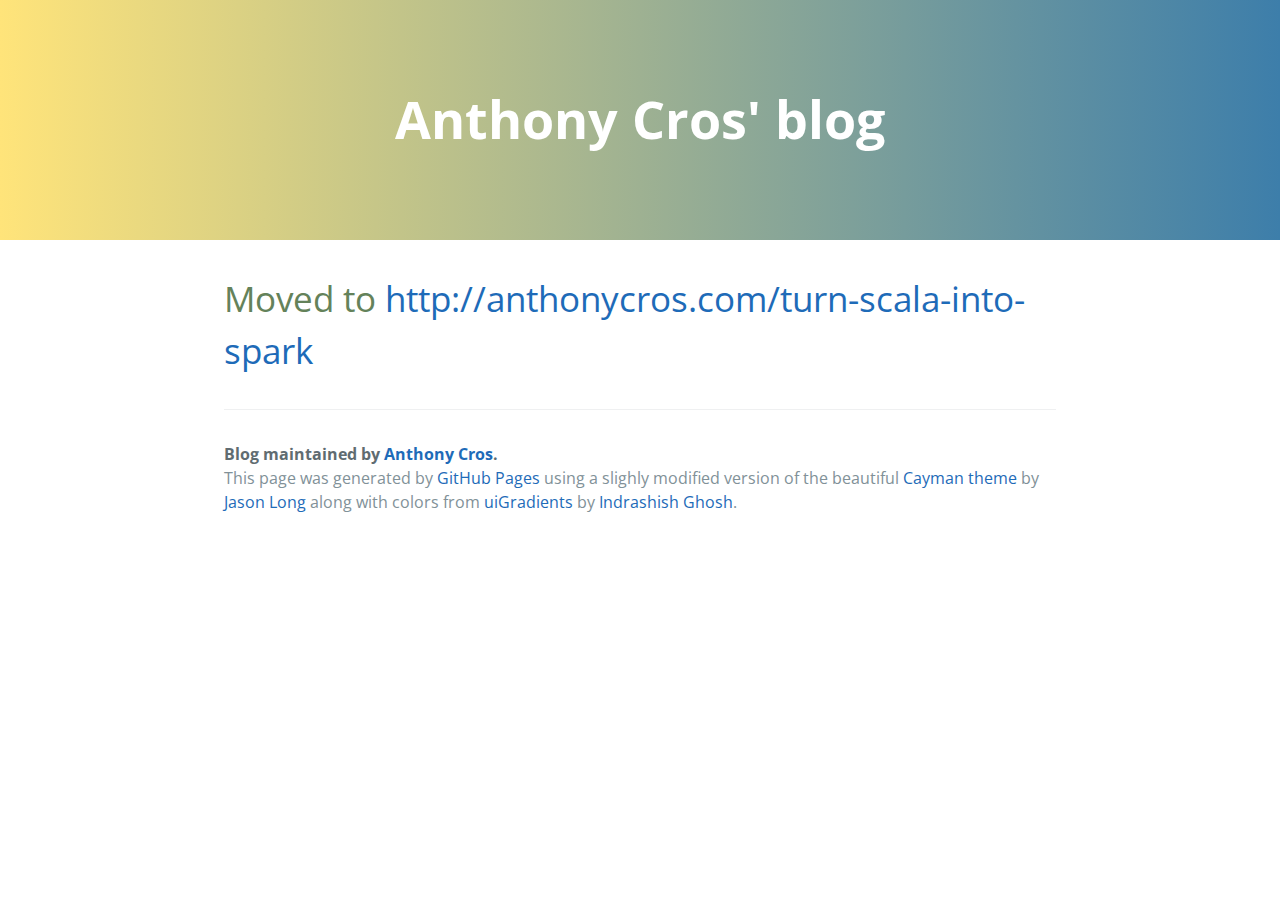
==== commit 2c089998: "Minor tweaks" ====
--- a/blog/turn-scala-into-spark/index.html
+++ b/blog/turn-scala-into-spark/index.html
@@ -11,20 +11,14 @@
   </head>
   <body>
     <section class="page-header">
-      <h1 class="project-name">Anthony Cros' blog</h1>
-      <h2 class="project-tagline">Informatique at its meilleur.</h2>
+      <h1 class="project-name">Anthony Cros' blog</h1>      
     </section>
-
     <section class="main-content">
       <h1>Moved to <a href="http://anthonycros.com/turn-scala-into-spark">http://anthonycros.com/turn-scala-into-spark</a></h1>
       <footer class="site-footer">
-        <span class="site-footer-owner"><a href="https://github.research.chop.edu/DAMTEAM/sandbox">Blog</a> maintained by <a href="https://github.com/anthony-cros">Anthony Cros</a>.</span>
-
+        <span class="site-footer-owner">Blog maintained by <a href="https://github.com/anthony-cros">Anthony Cros</a>.</span>
         <span class="site-footer-credits">This page was generated by <a href="https://pages.github.com">GitHub Pages</a> using a slighly modified version of the beautiful <a href="https://github.com/jasonlong/cayman-theme">Cayman theme</a> by <a href="https://twitter.com/jasonlong">Jason Long</a> along with colors from <a href="http://uigradients.com/">uiGradients</a> by <a href="https://twitter.com/_ighosh">Indrashish Ghosh</a>.</span>
       </footer>
-
-    </section>
-
-  
+    </section>  
   </body>
 </html>
